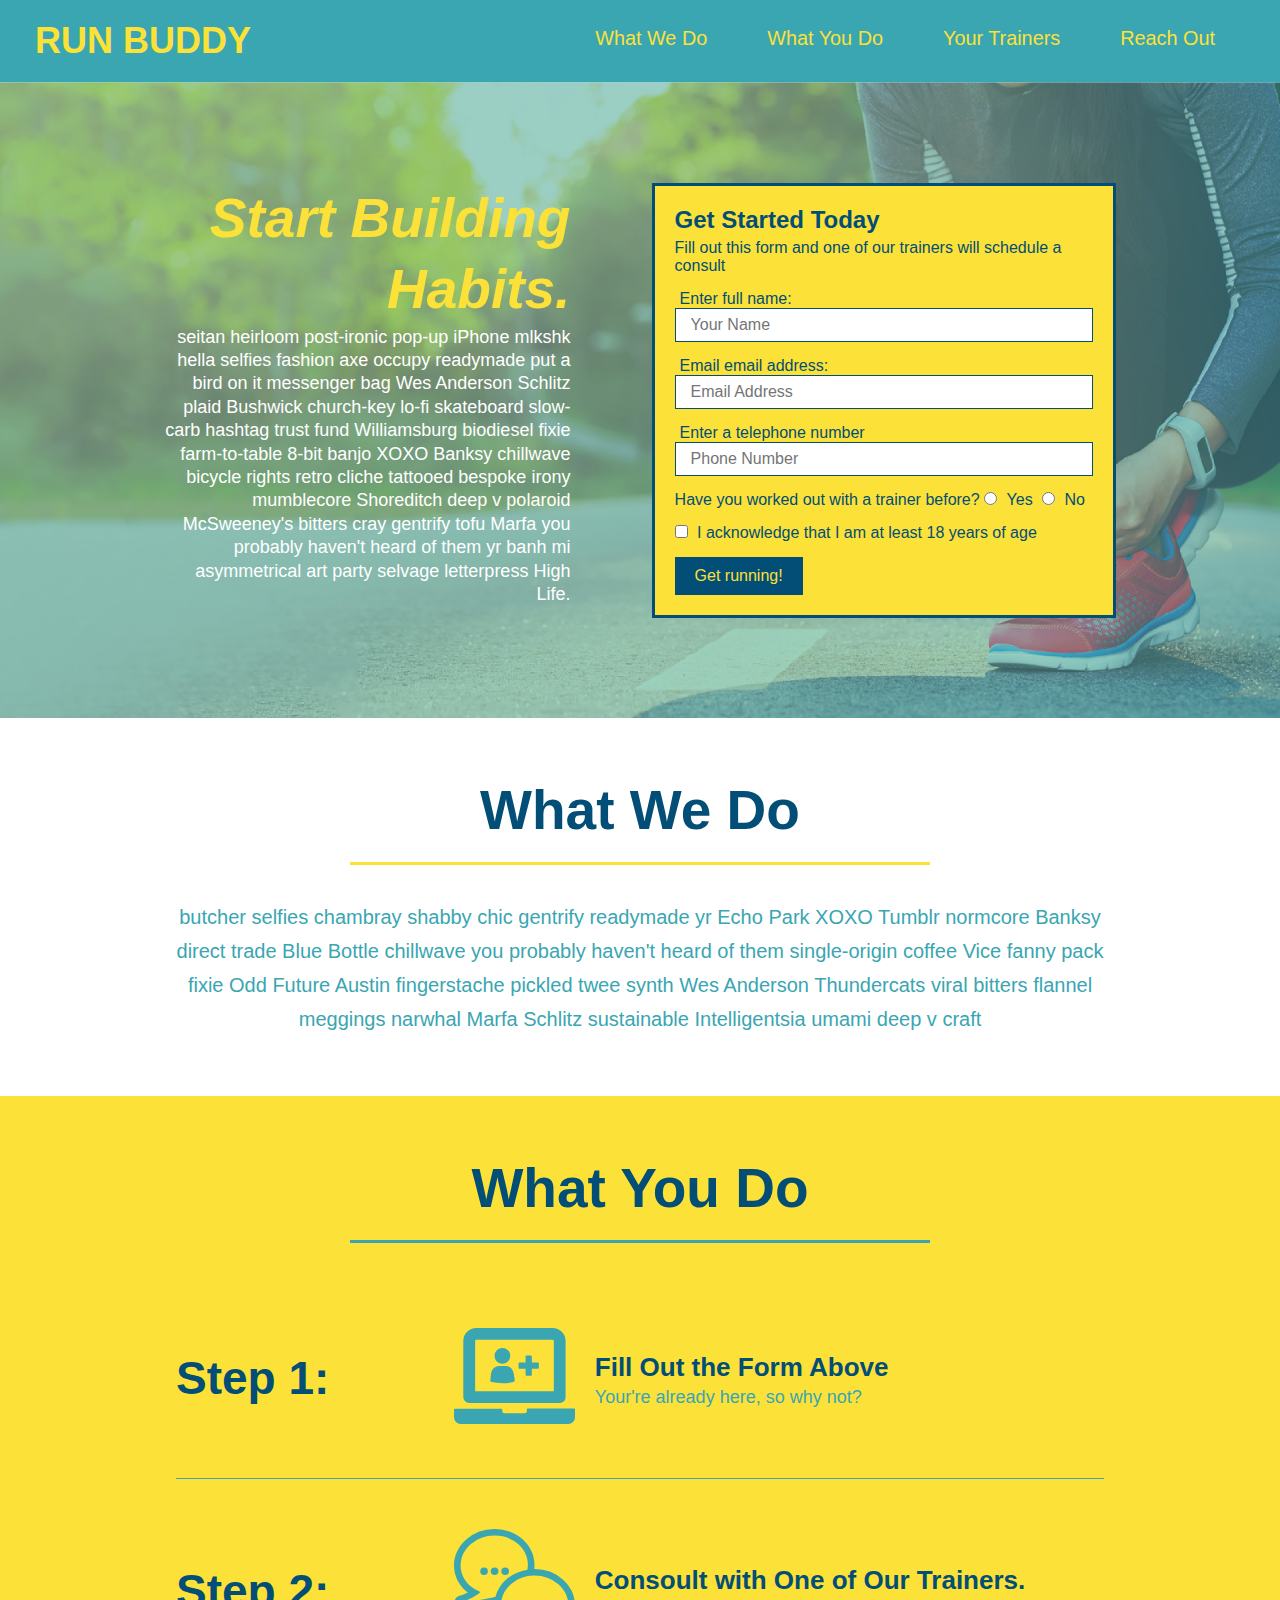
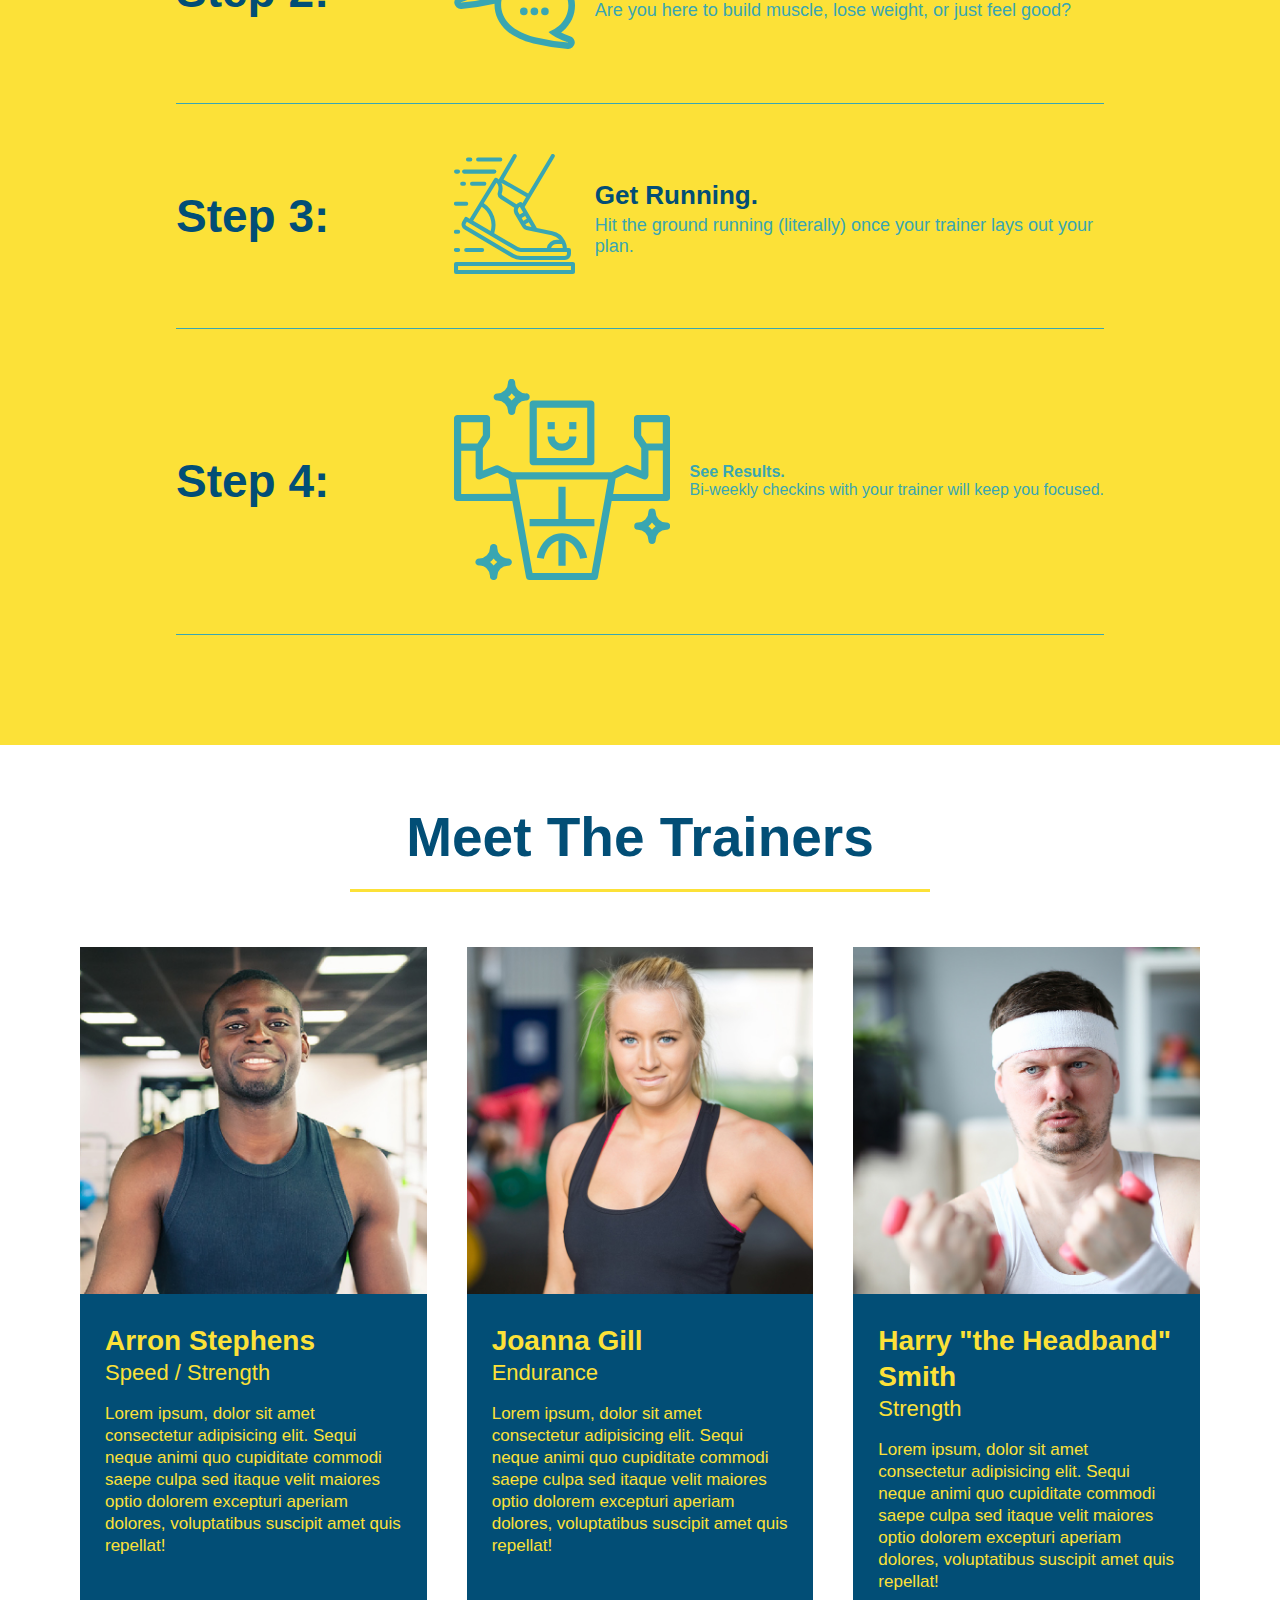
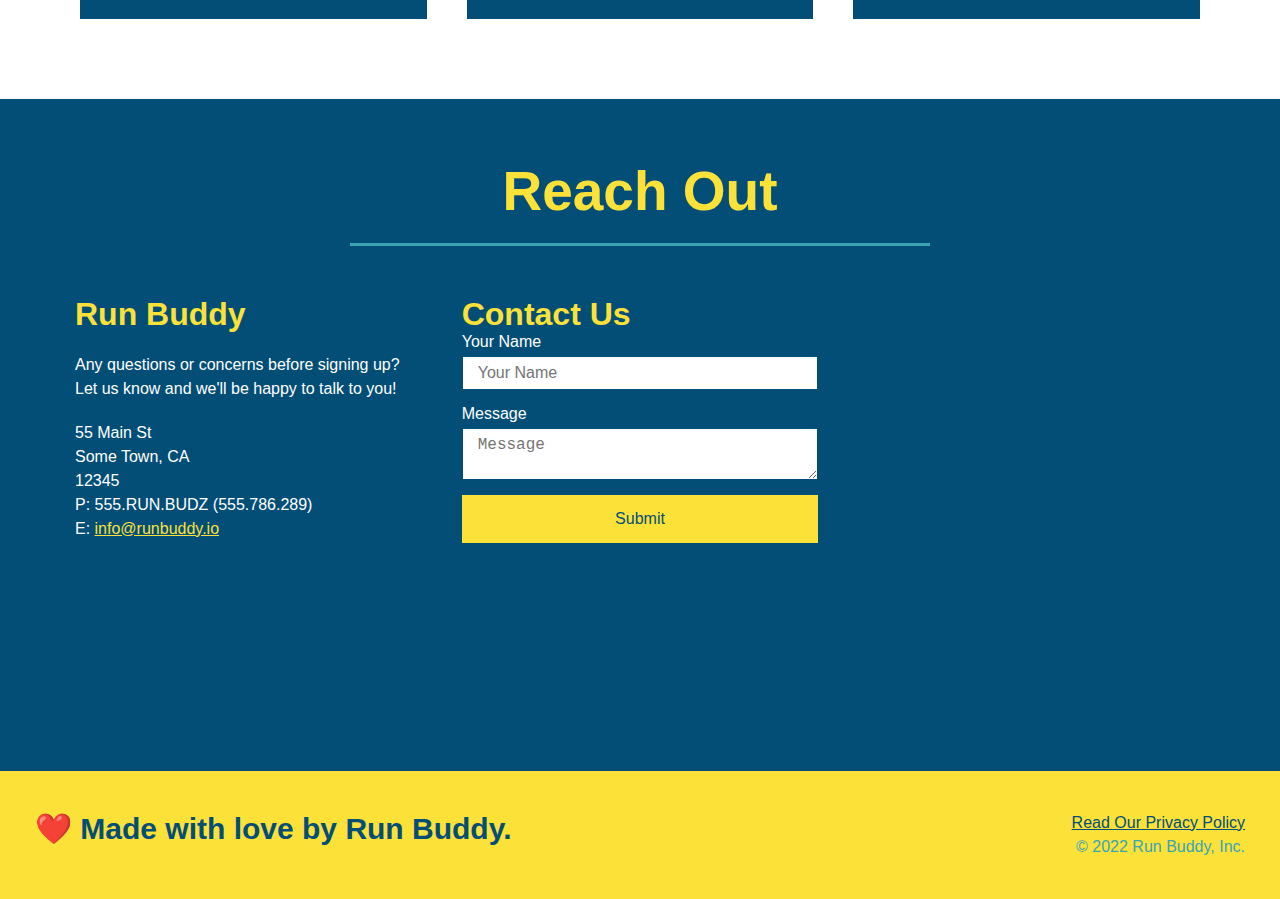
==== index.html @ 5ad6da45 "reach out flex" ====
<!DOCTYPE html>
<html lang="en">

    <head>
        <meta charset="UTF-8" />
        <link rel="stylesheet" href="./assets/css/style.css">
        <title>Run-Buddy</title>
    </head>
    
    <body>
        <!-- navigation -->
        <header>
            <h1>
                <a href="/">
                    RUN BUDDY
                </a>
            </h1>
            <nav>
                <!-- Unordered list element -->
                <ul>
                  <!-- List item element-->
                  <li>
                    <!-- Anchor element -->
                    <a href="#what-we-do">What We Do</a>
                  </li>
                  <li>
                    <a href="#what-you-do">What You Do</a>
                  </li>
                  <li>
                    <a href="#your-trainers">Your Trainers</a>
                  </li>
                  <li>
                    <a href="#reach-out">Reach Out</a>
                  </li>
                </ul>
            </nav>
        </header>

        <!-- hero/jumbotron -->
        <section class="hero">
            <div class="hero-cta">
                <h2>Start Building Habits.</h2>
                <p>
                  seitan heirloom post-ironic pop-up iPhone mlkshk hella selfies fashion axe occupy readymade put a bird on it messenger bag Wes Anderson Schlitz plaid Bushwick church-key lo-fi skateboard slow-carb hashtag trust fund Williamsburg biodiesel fixie farm-to-table 8-bit banjo XOXO Banksy chillwave bicycle rights retro cliche tattooed bespoke irony mumblecore Shoreditch deep v polaroid McSweeney's bitters cray gentrify tofu Marfa you probably haven't heard of them yr banh mi asymmetrical art party selvage letterpress High Life.
                </p>
              </div>
            <div class="hero-form">
                <h3>Get Started Today</h3>
                <p>Fill out this form and one of our trainers will schedule a consult</p>
                <form action="">
                    <label for="name">Enter full name:</label>
                    <input type="text" placeholder="Your Name" name="name" id="name" class="form-input">
                    <label for="email">Email email address:</label>
                    <input type="email" placeholder="Email Address" name="email" id="email"class="form-input">
                    <label for="phone">Enter a telephone number</label>
                    <input type="tel" placeholder="Phone Number" name="phone" id="phone"class="form-input">
                    <p>
                        Have you worked out with a trainer before?
                        <input type="radio" name="trainer-confirm" id="trainer-yes">
                        <label for="trainer-yes">Yes</label>
                        <input type="radio" name="trainer-confirm" id="trainer-no">
                        <label for="trainer-no">No</label>
                    </p>
                    <p>
                        <input type="checkbox" name="age-confirm" id="checkbox">
                        <label for="checkbox">
                            I acknowledge that I am at least 18 years of age
                        </label>
                    </p>
                    <button type="submit">
                        Get running!
                    </button>
                </form>
            </div>
        </section>

        <!-- "what we do" section -->
        <section id="what-we-do" class="intro">
            <div class="flex-row">
                <h2 class="section-title primary-border">
                    What We Do
                </h2>
            </div>
            <div class="flex-row">
                <p>
                    butcher selfies chambray shabby chic gentrify readymade yr Echo Park XOXO Tumblr normcore Banksy direct trade Blue
                    Bottle chillwave you probably haven't heard of them single-origin coffee Vice fanny pack fixie Odd Future Austin
                    fingerstache pickled twee synth Wes Anderson Thundercats viral
                    bitters flannel meggings narwhal Marfa Schlitz
                    sustainable Intelligentsia umami deep v craft
                </p>
            </div>
        </section>

        <!-- "what you do" section -->
        <section id="what-you-do" class="steps">
            <div class="flex-row">
                <h2 class="section-title secondary-border">
                    What You Do
                </h2>
            </div>
            
            <div class="step">
                <h3>Step 1:</h3>
                <div class="step-info">
                    <div class="step-img">
                        <img src="./assets/images/step-1.svg" alt="">
                    </div>
                    <div class="step-text">
                        <h4>Fill Out the Form Above</h4>
                        <p>Your're already here, so why not?</p>
                    </div>
                </div>
            </div>

            <div class="step">
                <h3>Step 2:</h3>
                <div class="step-info">
                    <div class="step-img">
                        <img src="./assets/images/step-2.svg" alt="">
                    </div>
                    <div class="step-text">
                        <h4>Consoult with One of Our Trainers.</h4>
                        <p>Are you here to build muscle, lose weight, or just feel good?</p>        
                    </div>
                </div>
            </div>

            <div class="step">
                <h3>Step 3:</h3>
                <div class="step-info">
                    <div class="step-img">
                        <img src="./assets/images/step-3.svg" alt="">
                    </div>
                    <div class="step-text">
                        <h4>Get Running.</h4>
                        <p>Hit the ground running (literally) once your trainer lays out your plan.</p>        
                    </div>
                </div>
            </div>

            <div class="step">
                <h3>Step 4:</h3>
                <div class="step-info">
                    <div class="step-img">
                        <img src="./assets/images/step-4.svg" alt="">
                    </div>
                    <div>
                        <h4>See Results.</h4>
                        <p>Bi-weekly checkins with your trainer will keep you focused.</p>        
                    </div>
                </div>
            </div>
        </section>

        <!-- "meet the trainers" section -->
        <section id="your-trainers">
            <div class="flex-row">
                <h2 class="section-title primary-border">
                    Meet The Trainers
                </h2>
            </div>
            <div class="trainers">
                <article class="trainer">
                    <img src="./assets/images/trainer-1.jpg" alt="Arron Stephens in his workout clothes, ready to pump iron">
                    <div class="trainer-bio">
                        <h3 class="trainer-name">Arron Stephens</h3>
                        <h4 class="trainer-role">Speed / Strength</h4>
                        <p>
                            Lorem ipsum, dolor sit amet consectetur adipisicing elit. Sequi neque animi quo cupiditate commodi saepe culpa sed itaque velit maiores optio dolorem excepturi aperiam dolores, voluptatibus suscipit amet quis repellat!
                        </p>
                    </div>
                </article>
                <article class="trainer">
                    <img src="./assets/images/trainer-2.jpg" alt="Joanna Gill cooling off after a workout"/>
                    <div class="trainer-bio">
                        <h3 class="trainer-name">Joanna Gill</h3>
                        <h4 class="trainer-role">Endurance</h4>
                        <p>
                            Lorem ipsum, dolor sit amet consectetur adipisicing elit. Sequi neque animi quo cupiditate commodi saepe culpa sed itaque velit maiores optio dolorem excepturi aperiam dolores, voluptatibus suscipit amet quis repellat!
                        </p>
                    </div>
                </article>
                <article class="trainer">
                    <img src="./assets/images/trainer-3.jpg" alt="Harry Smith wearing a headband and lifting comically small pink weights">
                    <div class="trainer-bio">
                        <h3 class="trainer-name">Harry "the Headband" Smith</h3>
                        <h4 class="trainer-role">Strength</h4>
                        <p>
                            Lorem ipsum, dolor sit amet consectetur adipisicing elit. Sequi neque animi quo cupiditate commodi saepe culpa sed itaque velit maiores optio dolorem excepturi aperiam dolores, voluptatibus suscipit amet quis repellat!
                        </p>
                    </div>
                </article>
            </div>
        </section>

        <!-- "reach out" section -->
        <section id="reach-out" class="contact">
            <div class="flex-row">
                <h2 class="section-title secondary-border">
                    Reach Out
                </h2>
            </div>

            <div class="contact-info">
                <div>
                    <h3>Run Buddy</h3>
                    <p>
                        Any questions or concerns before signing up?
                        <br>
                        Let us know and we'll be happy to talk to you!
                    </p>
                    <address>
                        55 Main St<br>
                        Some Town, CA<br>
                        12345<br>
                        P: 555.RUN.BUDZ (555.786.289)<br>
                        E: <a href="mailto:info@runbuddy.io">info@runbuddy.io</a>
                    </address>
                </div>

                <div class="contact-form">
                    <h3>Contact Us</h3>
                    <form>
                       <label for="contact-name">Your Name</label>
                       <input type="text" id="contact-name" placeholder="Your Name" />
                  
                       <label for="contact-message">Message</label>
                       <textarea id="contact-message" placeholder="Message"></textarea>
                  
                       <button type="submit">Submit</button>
                    </form>
                </div>
                
                <iframe src="https://www.google.com/maps/embed?pb=!1m18!1m12!1m3!1d224444.05442919192!2d-81.48274768647426!3d28.481403207675676!2m3!1f0!2f0!3f0!3m2!1i1024!2i768!4f13.1!3m3!1m2!1s0x88e773d8fecdbc77%3A0xac3b2063ca5bf9e!2sOrlando%2C%20FL!5e0!3m2!1sen!2sus!4v1645492610378!5m2!1sen!2sus" style="border:0;" allowfullscreen="" loading="lazy"></iframe>
            </div>
            
        </section>

        <!-- footer -->
        <footer>
            <h2>❤️ Made with love by Run Buddy.</h2>
            <div>
                <a href="./privacy-policy.html">Read Our Privacy Policy</a><br/>
                &copy; 2022 Run Buddy, Inc.
            </div>
        </footer>
    </body>

</html>
---- assets/css/style.css ----
* {
    margin: 0;
    padding: 0;
    box-sizing: border-box;
}

body {
    color: #39a6b2;
    font-family: Helvetica, Arial, sans-serif;
}

header {
    padding: 20px 35px;
    background-color: #39a6b2;
    display: flex;
    justify-content: space-between;
    flex-wrap: wrap;
}

header h1  {
    font-weight: bold;
    font-size: 36px;
    color: #fce138;
    margin: 0;
}

header a {
    text-decoration: none;
    color: #fce138;
}

header nav {
    margin: 7px 0;
}

header nav ul {
    display: flex;
    flex-wrap: wrap;
    justify-content: space-between;
    align-items: center;
    list-style: none;
}

header nav ul li a {
    margin: 0 30px;
    font-weight: lighter;
    font-size: 1.55vw;
}

footer {
    background: #fce138;
    width: 100%;
    padding: 40px 35px;
    display: flex;
    justify-content: space-between;
    flex-wrap: wrap;
}

footer h2 {
    color: #024e76;
    font-size: 30px;
    margin: 0;
}

footer div {
    line-height: 1.5;
    text-align: right;
}

footer a,
footer h2 {
    color: #024e76;
}

section {
    padding: 60px;
}

/* Hero Style Start */
.hero {
    background-image: url("../images/hero-bg.jpg");
    background-size: cover;
    background-position: center;
    display: flex;
    justify-content: center;
    flex-wrap: wrap;
}

.hero-cta {
    width: 35%;
    text-align: right;
    margin: 3.5%;
    color: #fff;
    font-size: 18px;
    line-height: 1.3;
}

.hero-cta h2 {
    font-style: italic;
    font-size: 55px;
    color: #fce138;
}

.hero-form {
    border: solid 3px #024e76;
    background-color: #fce138;
    padding: 20px;
    color: #024e76;
    width: 40%;
    margin: 3.5%;
}

.hero-form h3 {
    font-size: 24px;
    margin: 0;
}

.hero-form p {
    margin: 5px 0 15px 0;
}

.form-input {
    border: 1px solid #024e76;
    display: block;
    padding: 7px 15px;
    font-size: 16px;
    color: #024e76;
    width: 100%;
    margin-bottom: 15px;
}

.hero-form label {
    margin: 0 5px;
}

.hero-form button {
    color: #fce138;
    background-color: #024e76;
    border: none;
    padding: 10px 20px;
    font-size: 16px;
}

.intro p {
    line-height: 1.7;
    color: #39a6b2;
    width: 80%;
    font-size: 20px;
    margin: 0 auto;
    text-align: center;
}

.steps {
    background-color: #fce138;
}

.step {
    margin: 50px auto;
    padding-bottom: 50px;
    width: 80%;
    border-bottom: 1px solid #39a6b2;
    display: flex;
    flex-wrap: wrap;
    align-items: center;
    justify-content: space-between;
}

.step h3 {
    color: #024e76;
    font-size: 46px;
    flex: 1 30%;
}

.step-info {
    flex: 2 70%;
    display: flex;
    flex-wrap: wrap;
    align-items: center;
}

.step-img {
    flex: 1 12%;
    margin-right: 20px;
}

.step-img img {
    max-width: 100%;
}

.step-text {
    flex: 12;
}

.step-text p {
    color: #39a6b2;
    font-size: 18px;
}

.step-text h4 {
    font-size: 26px;
    line-height: 1.5;
    color: #024e76;
}

.section-title {
    font-size: 55px;
    color: #024e76;
    border-bottom: 3px solid;
    padding-bottom: 20px;
    text-align: center;
    margin: 0 auto 35px auto;
    width: 50%;
}
  
.primary-border {
    border-color: #fce138;
}
  
.secondary-border {
    border-color: #39a6b2;
}

.trainers {
    width: 100%;
    margin: 0 auto;
    display: flex;
    flex-wrap: wrap;
    justify-content: space-around;
}

.trainer {
    margin: 20px;
    background: #024e76;
    color: #fce138;
    flex: 1;
}

.trainer img {
    width: 100%;
}
  
.trainer-bio {
    padding: 25px;
    line-height: 1.3;
}

.trainer-bio h3 {
    font-size: 28px;
}

.trainer-bio h4 {
    font-weight: lighter;
    font-size: 22px;
    margin-bottom: 15px;
}

.trainer-bio p {
    font-size: 17px;
}

.text-left {
    text-align: left;
}
  
.text-right {
    text-align: right;
}

.flex-row {
    display: flex;
}

/* REACH OUT STYLES */
.contact {
    background-color: #024e76;
}
.contact h2 {
    color: #fce138;
}

.contact-info {
    display: flex;
    justify-content: space-between;
    flex-wrap: wrap;
}

.contact-info > * {
    flex: 1;
    margin: 15px;
}

.contact-info iframe {
    height: 400px;
}

.contact-info div {
    color: white;
}

.contact-info h3 {
    color: #fce138;
    font-size: 32px;
}

.contact-info p,
.contact-info address {
    margin: 20px 0;
    line-height: 1.5;
    font-size: 16px;
    font-style: normal;
}

.contact-info a {
    color: #fce138;
}

.contact-form input,
.contact-form textarea {
    border: 1px solid #024e76;
    display: block;
    padding: 7px 15px;
    font-size: 16px;
    color: #024e76;
    width: 100%;
    margin-bottom: 15px;
    margin-top: 5px;
}

.contact-form button {
    width: 100%;
    border: none;
    background: #fce138;
    color: #024e76;
    text-align: center;
    padding: 15px 0;
    font-size: 16px;
}
/* REACH OUT STYLES END */
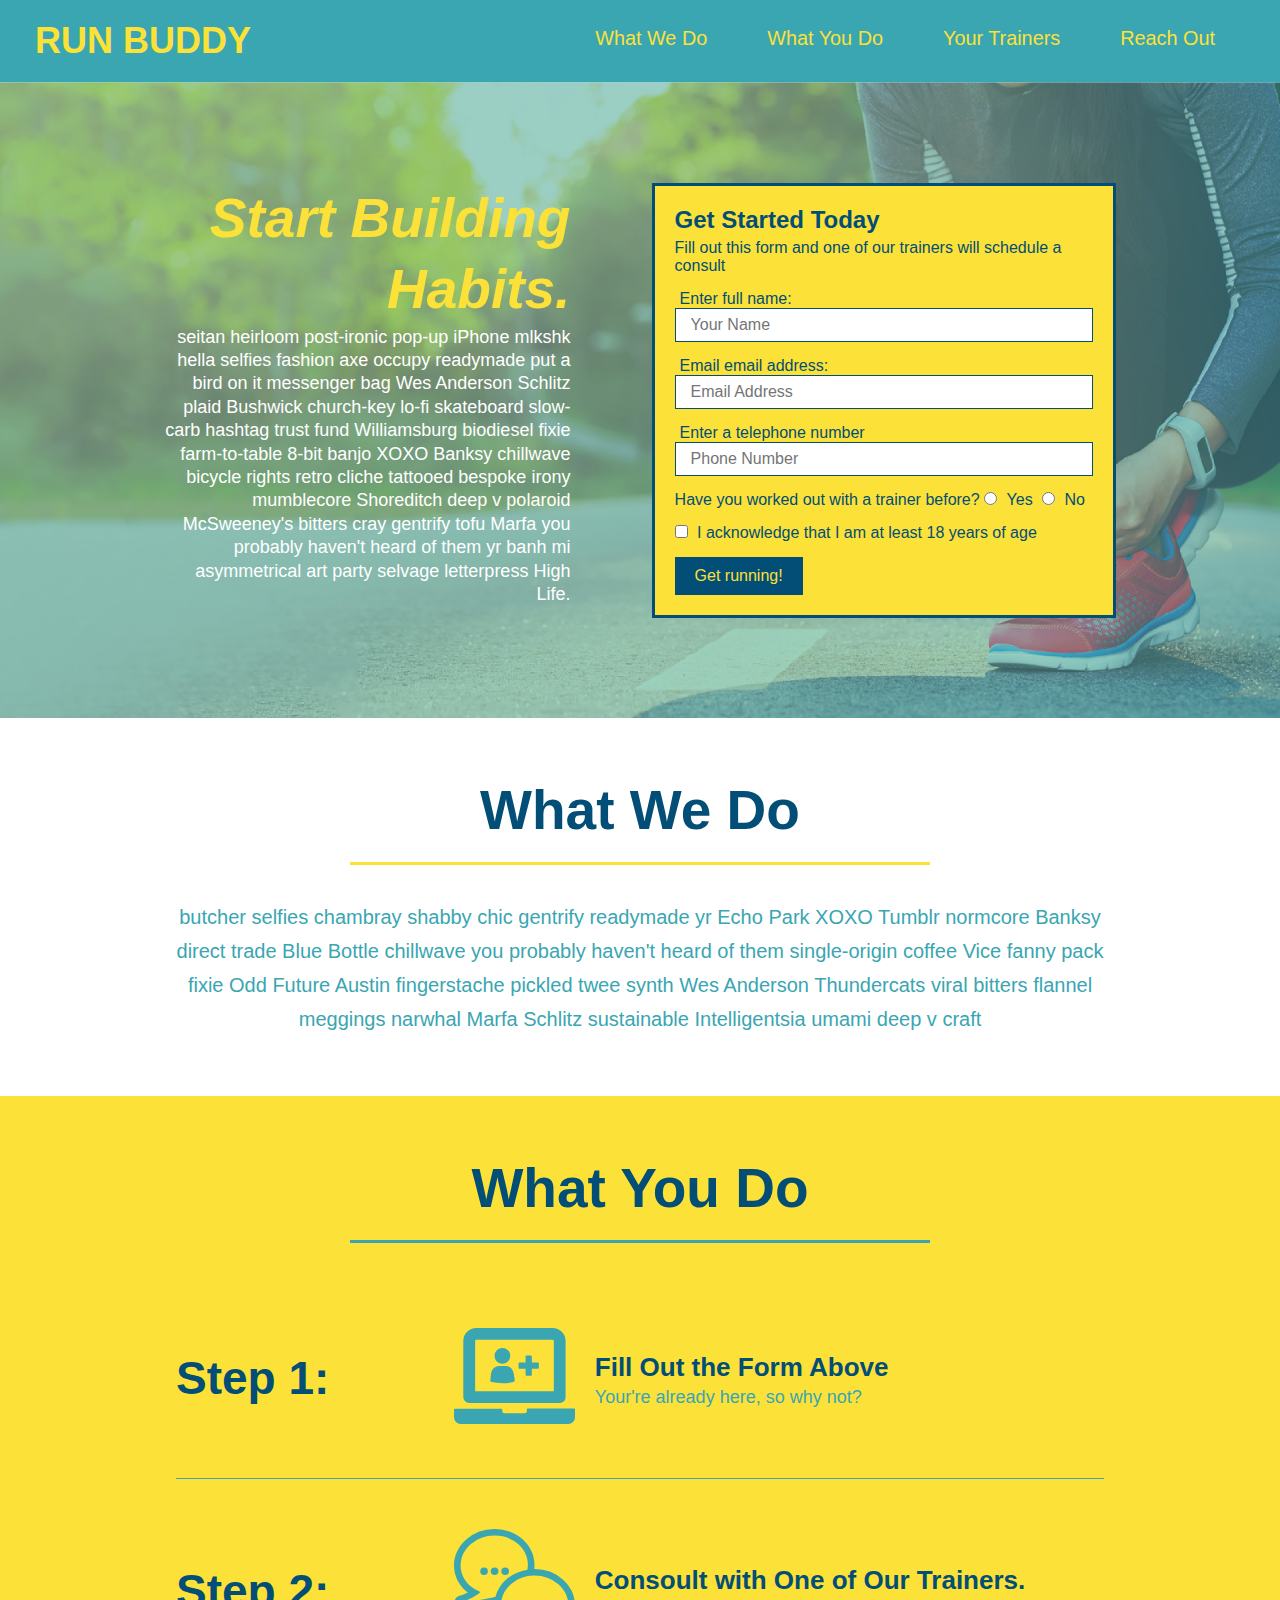
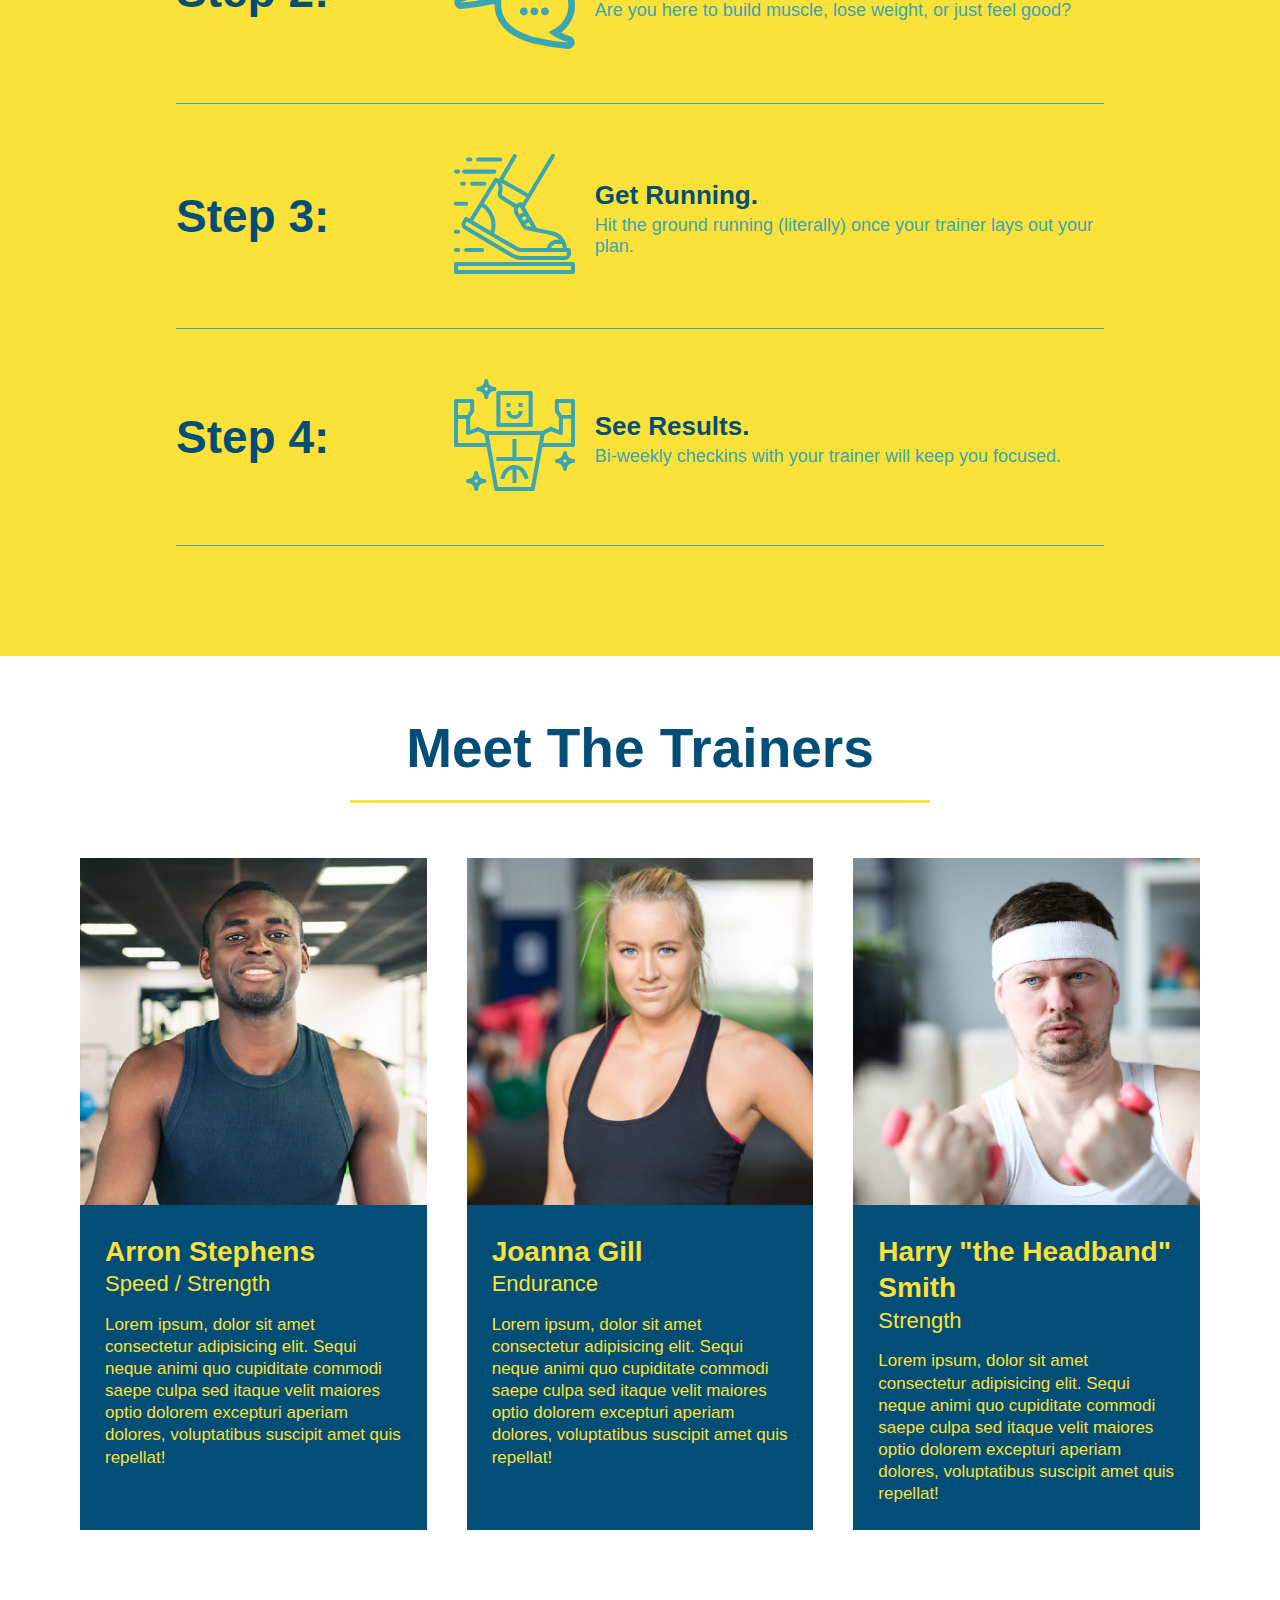
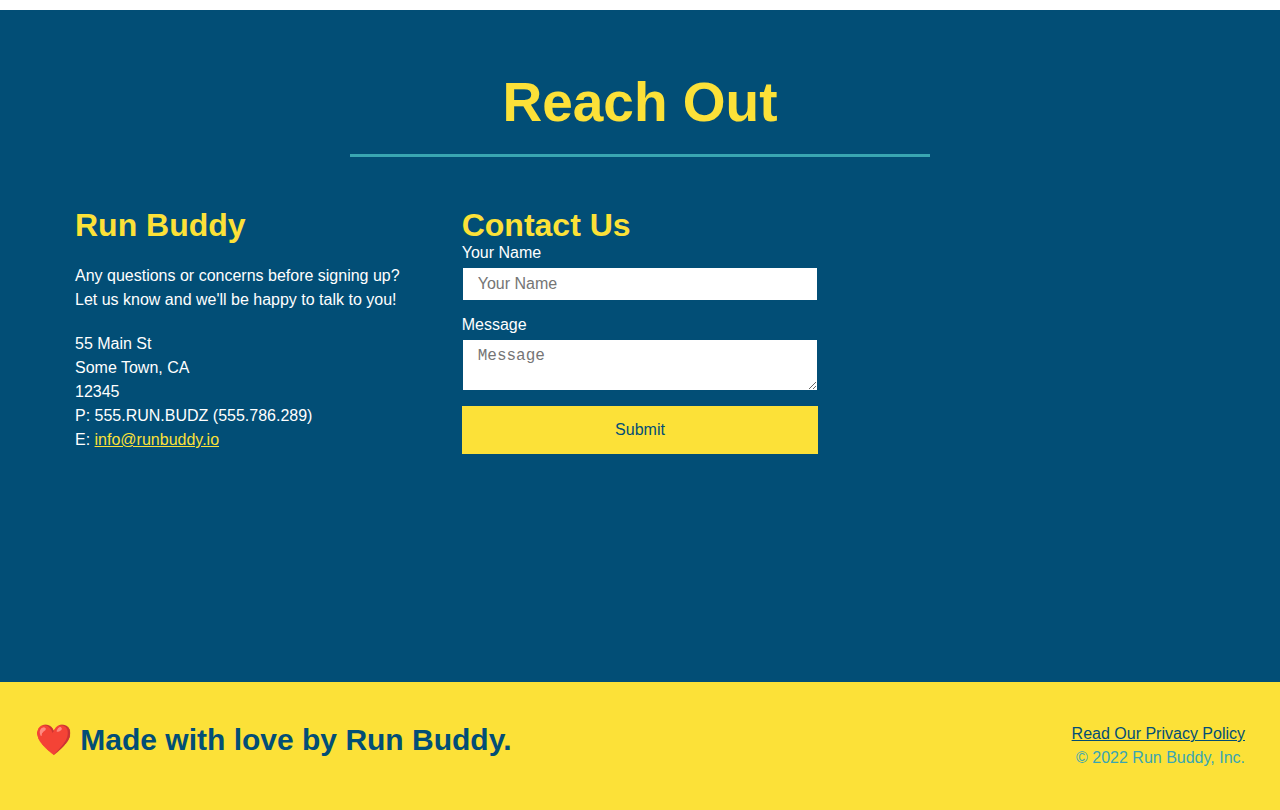
==== commit 6ecbe3d7: "fixed step 4 class" ====
--- a/index.html
+++ b/index.html
@@ -11,16 +11,11 @@
         <!-- navigation -->
         <header>
             <h1>
-                <a href="/">
-                    RUN BUDDY
-                </a>
+                <a href="/">RUN BUDDY</a>
             </h1>
             <nav>
-                <!-- Unordered list element -->
                 <ul>
-                  <!-- List item element-->
-                  <li>
-                    <!-- Anchor element -->
+                  <li>
                     <a href="#what-we-do">What We Do</a>
                   </li>
                   <li>
@@ -145,7 +140,7 @@
                     <div class="step-img">
                         <img src="./assets/images/step-4.svg" alt="">
                     </div>
-                    <div>
+                    <div class="step-text">
                         <h4>See Results.</h4>
                         <p>Bi-weekly checkins with your trainer will keep you focused.</p>        
                     </div>
--- a/assets/css/style.css
+++ b/assets/css/style.css
@@ -141,6 +141,26 @@
     font-size: 16px;
 }
 
+/* SECTION TITLE STYLES START */
+.section-title {
+    font-size: 55px;
+    color: #024e76;
+    border-bottom: 3px solid;
+    padding-bottom: 20px;
+    text-align: center;
+    margin: 0 auto 35px auto;
+    width: 50%;
+}
+
+.primary-border {
+    border-color: #fce138;
+}
+  
+.secondary-border {
+    border-color: #39a6b2;
+}
+/* SECTION TITLE STYLES END */
+
 .intro p {
     line-height: 1.7;
     color: #39a6b2;
@@ -202,24 +222,6 @@
     color: #024e76;
 }
 
-.section-title {
-    font-size: 55px;
-    color: #024e76;
-    border-bottom: 3px solid;
-    padding-bottom: 20px;
-    text-align: center;
-    margin: 0 auto 35px auto;
-    width: 50%;
-}
-  
-.primary-border {
-    border-color: #fce138;
-}
-  
-.secondary-border {
-    border-color: #39a6b2;
-}
-
 .trainers {
     width: 100%;
     margin: 0 auto;
@@ -258,18 +260,6 @@
     font-size: 17px;
 }
 
-.text-left {
-    text-align: left;
-}
-  
-.text-right {
-    text-align: right;
-}
-
-.flex-row {
-    display: flex;
-}
-
 /* REACH OUT STYLES */
 .contact {
     background-color: #024e76;
@@ -308,10 +298,6 @@
     line-height: 1.5;
     font-size: 16px;
     font-style: normal;
-}
-
-.contact-info a {
-    color: #fce138;
 }
 
 .contact-form input,
@@ -335,5 +321,21 @@
     padding: 15px 0;
     font-size: 16px;
 }
+
+.contact-info a {
+    color: #fce138;
+}
 /* REACH OUT STYLES END */
 
+/* UTILITIES */
+.text-left {
+    text-align: left;
+}
+  
+.text-right {
+    text-align: right;
+}
+
+.flex-row {
+    display: flex;
+}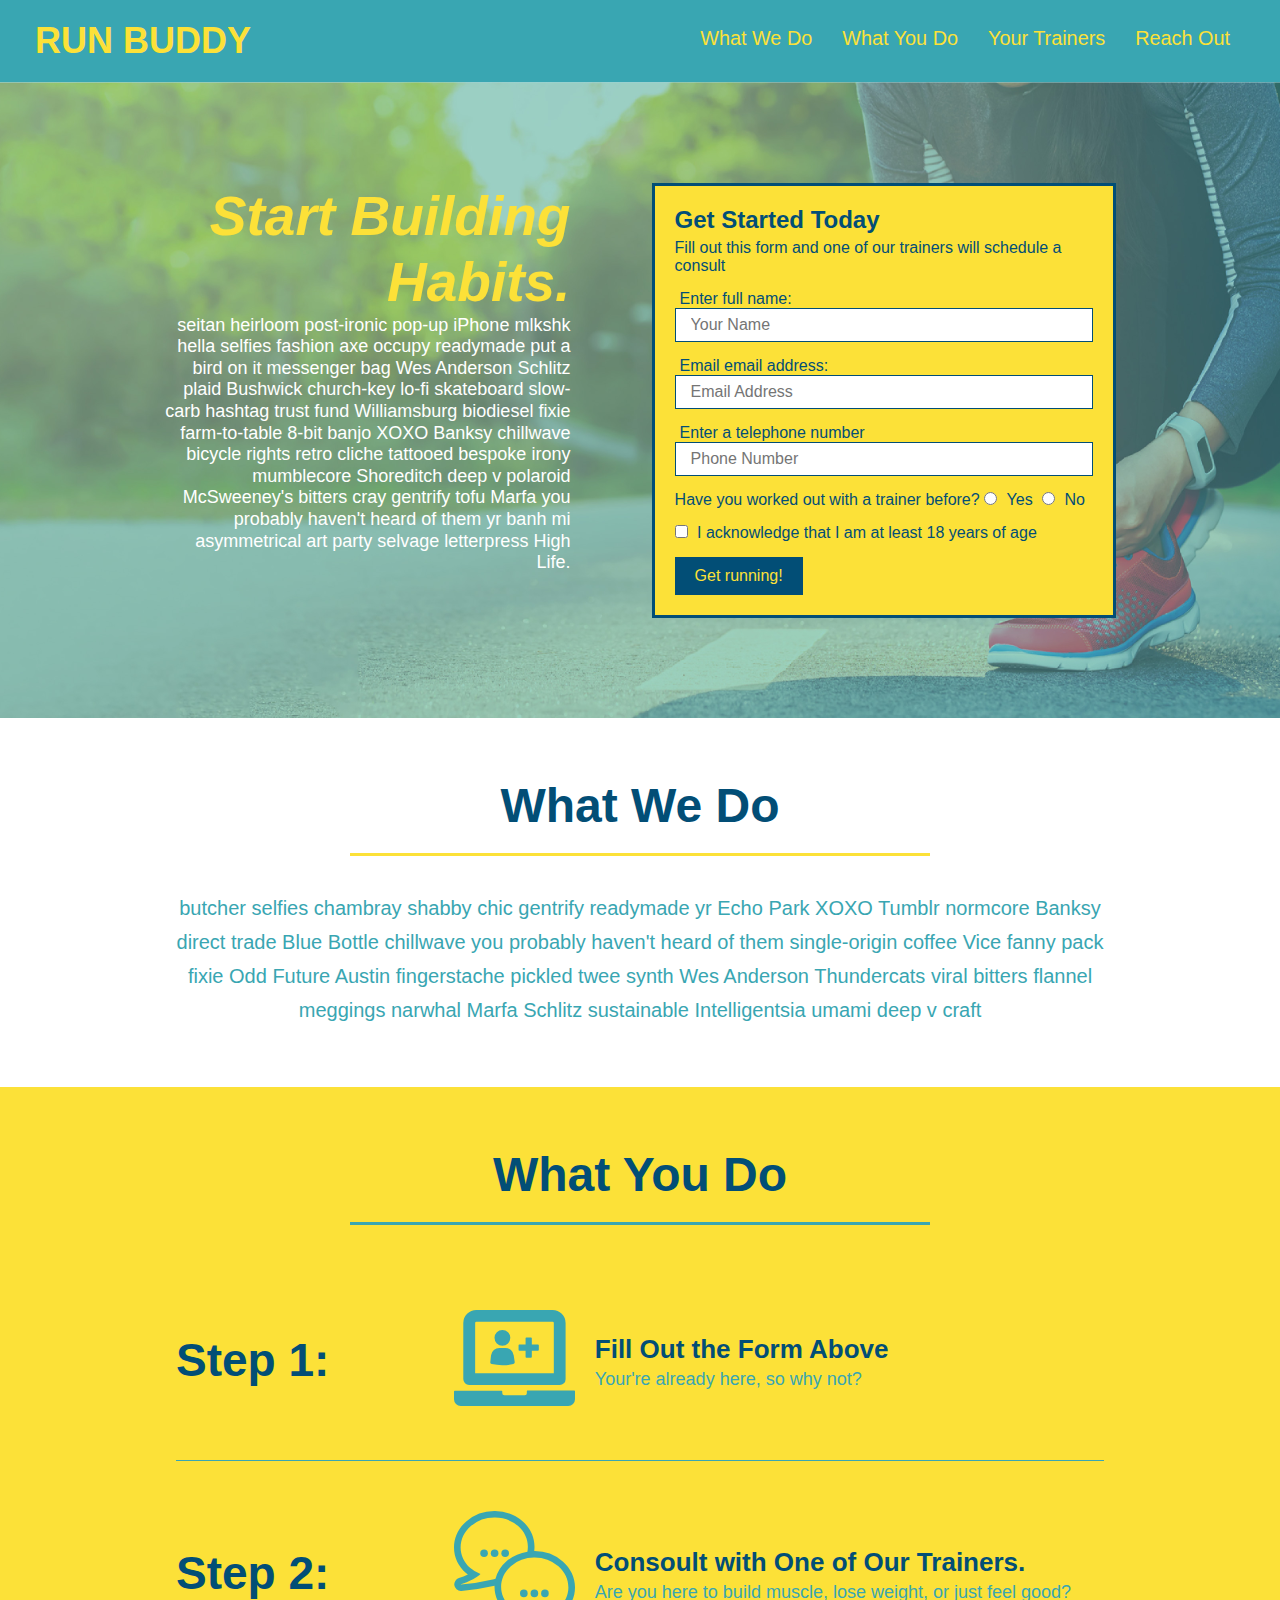
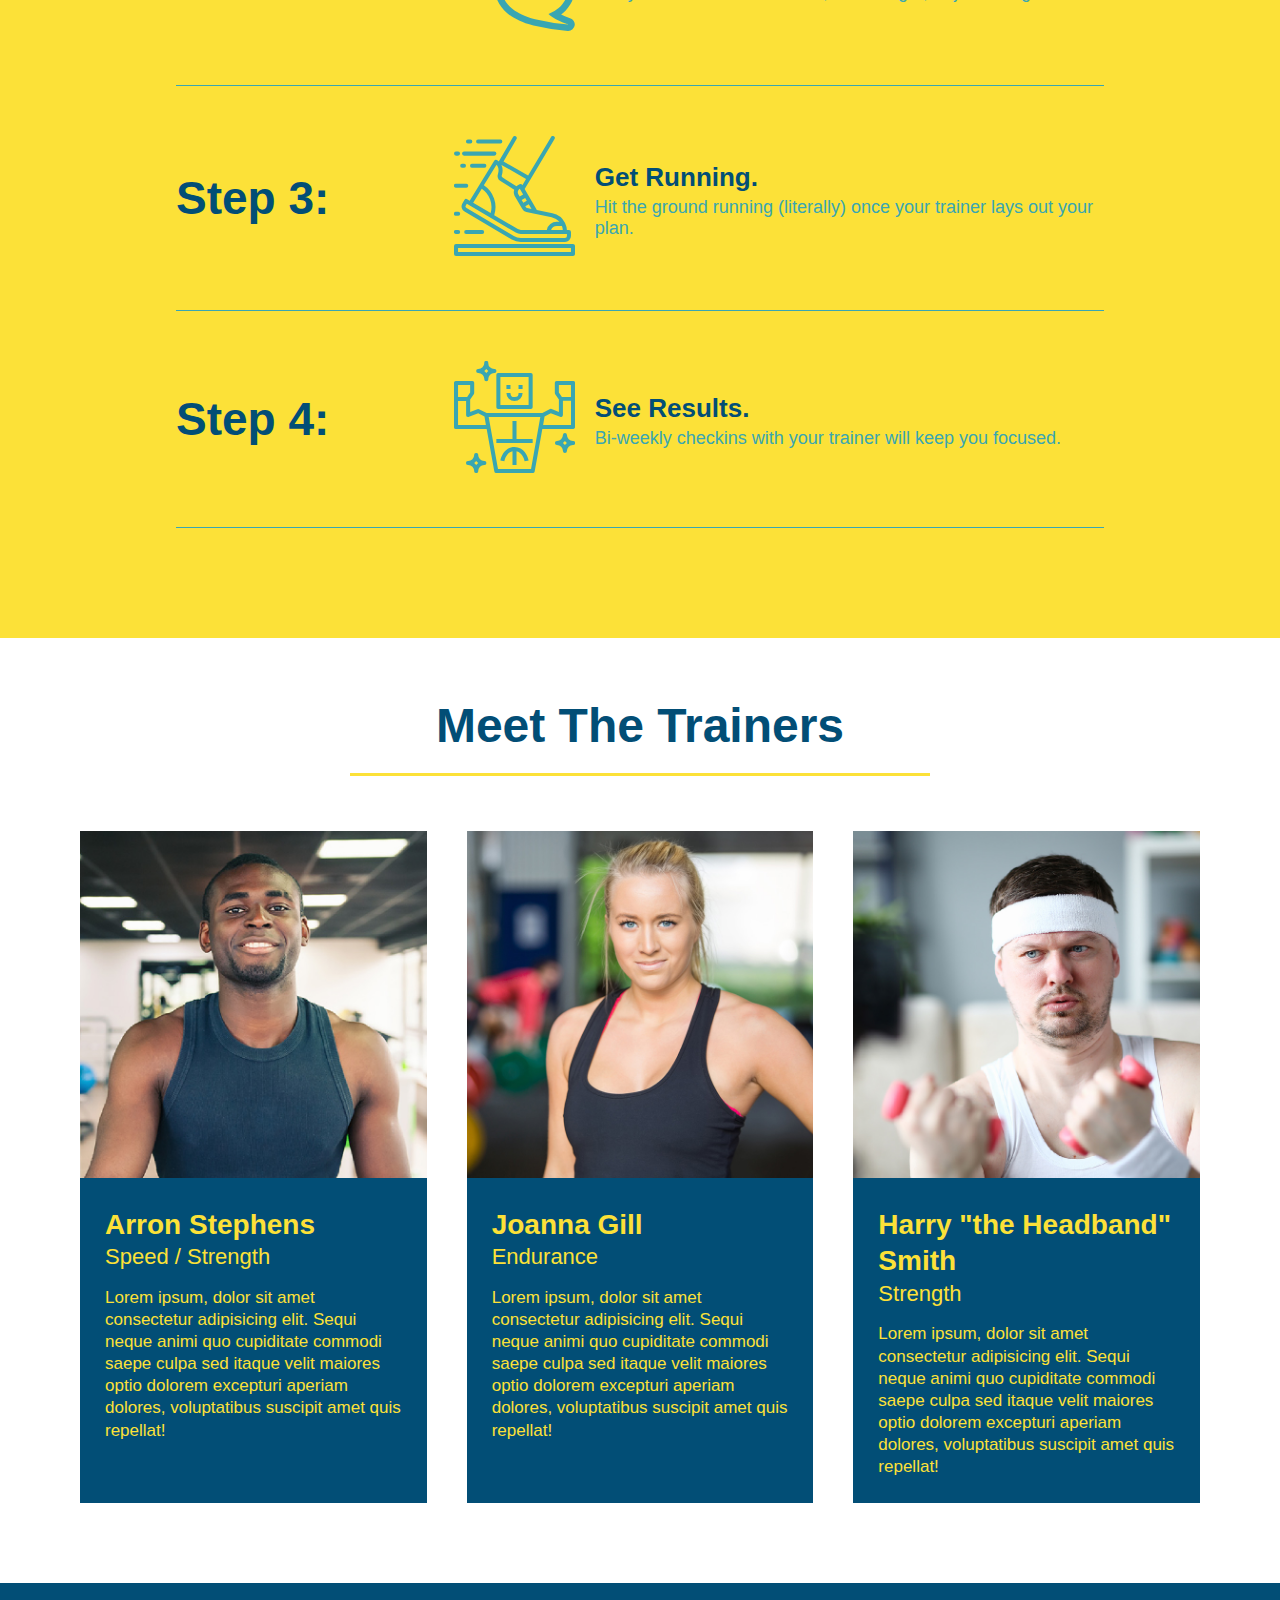
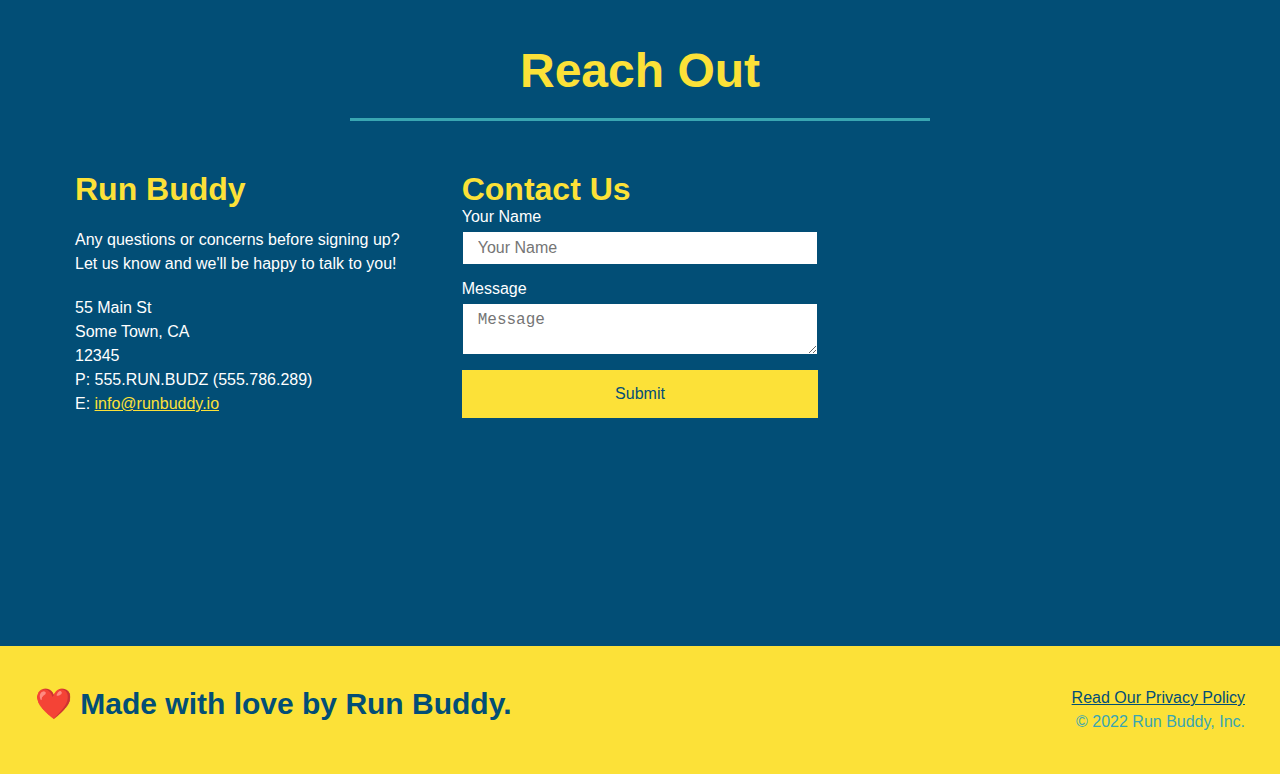
==== commit 60a6adda: "started mediaqueries" ====
--- a/index.html
+++ b/index.html
@@ -3,6 +3,7 @@
 
     <head>
         <meta charset="UTF-8" />
+        <meta name="viewport" content="width=device-width, initial-scale=1.0">
         <link rel="stylesheet" href="./assets/css/style.css">
         <title>Run-Buddy</title>
     </head>
--- a/assets/css/style.css
+++ b/assets/css/style.css
@@ -42,7 +42,7 @@
 }
 
 header nav ul li a {
-    margin: 0 30px;
+    padding: 10px 15px;
     font-weight: lighter;
     font-size: 1.55vw;
 }
@@ -84,6 +84,7 @@
     display: flex;
     justify-content: center;
     flex-wrap: wrap;
+    align-items: flex-start;
 }
 
 .hero-cta {
@@ -92,7 +93,7 @@
     margin: 3.5%;
     color: #fff;
     font-size: 18px;
-    line-height: 1.3;
+    line-height: 1.2;
 }
 
 .hero-cta h2 {
@@ -143,7 +144,7 @@
 
 /* SECTION TITLE STYLES START */
 .section-title {
-    font-size: 55px;
+    font-size: 48px;
     color: #024e76;
     border-bottom: 3px solid;
     padding-bottom: 20px;
@@ -338,4 +339,29 @@
 
 .flex-row {
     display: flex;
-}+}
+
+
+/* MEDIA QUERY FOR SMALLER DESKTOP SCREENS AND SMALLER */
+@media screen and (max-width: 980px) {
+    header h1 a {
+      /* this will be applied on any screen smaller than 980px */
+
+    }
+  }
+  
+  /* MEDIA QUERY FOR TABLETS AND SMALLER */
+  @media screen and (max-width: 768px) {
+    header h1 {
+      /* this will be applied on any screen between 768px and 575px */
+
+    }
+  }
+  
+  /* MEDIA QUERY FOR MOBILE PHONES AND SMALLER */
+  @media screen and (max-width: 575px) {
+    header h1 {
+      /* this will be applied on any screen smaller than 575px */
+
+    }
+  }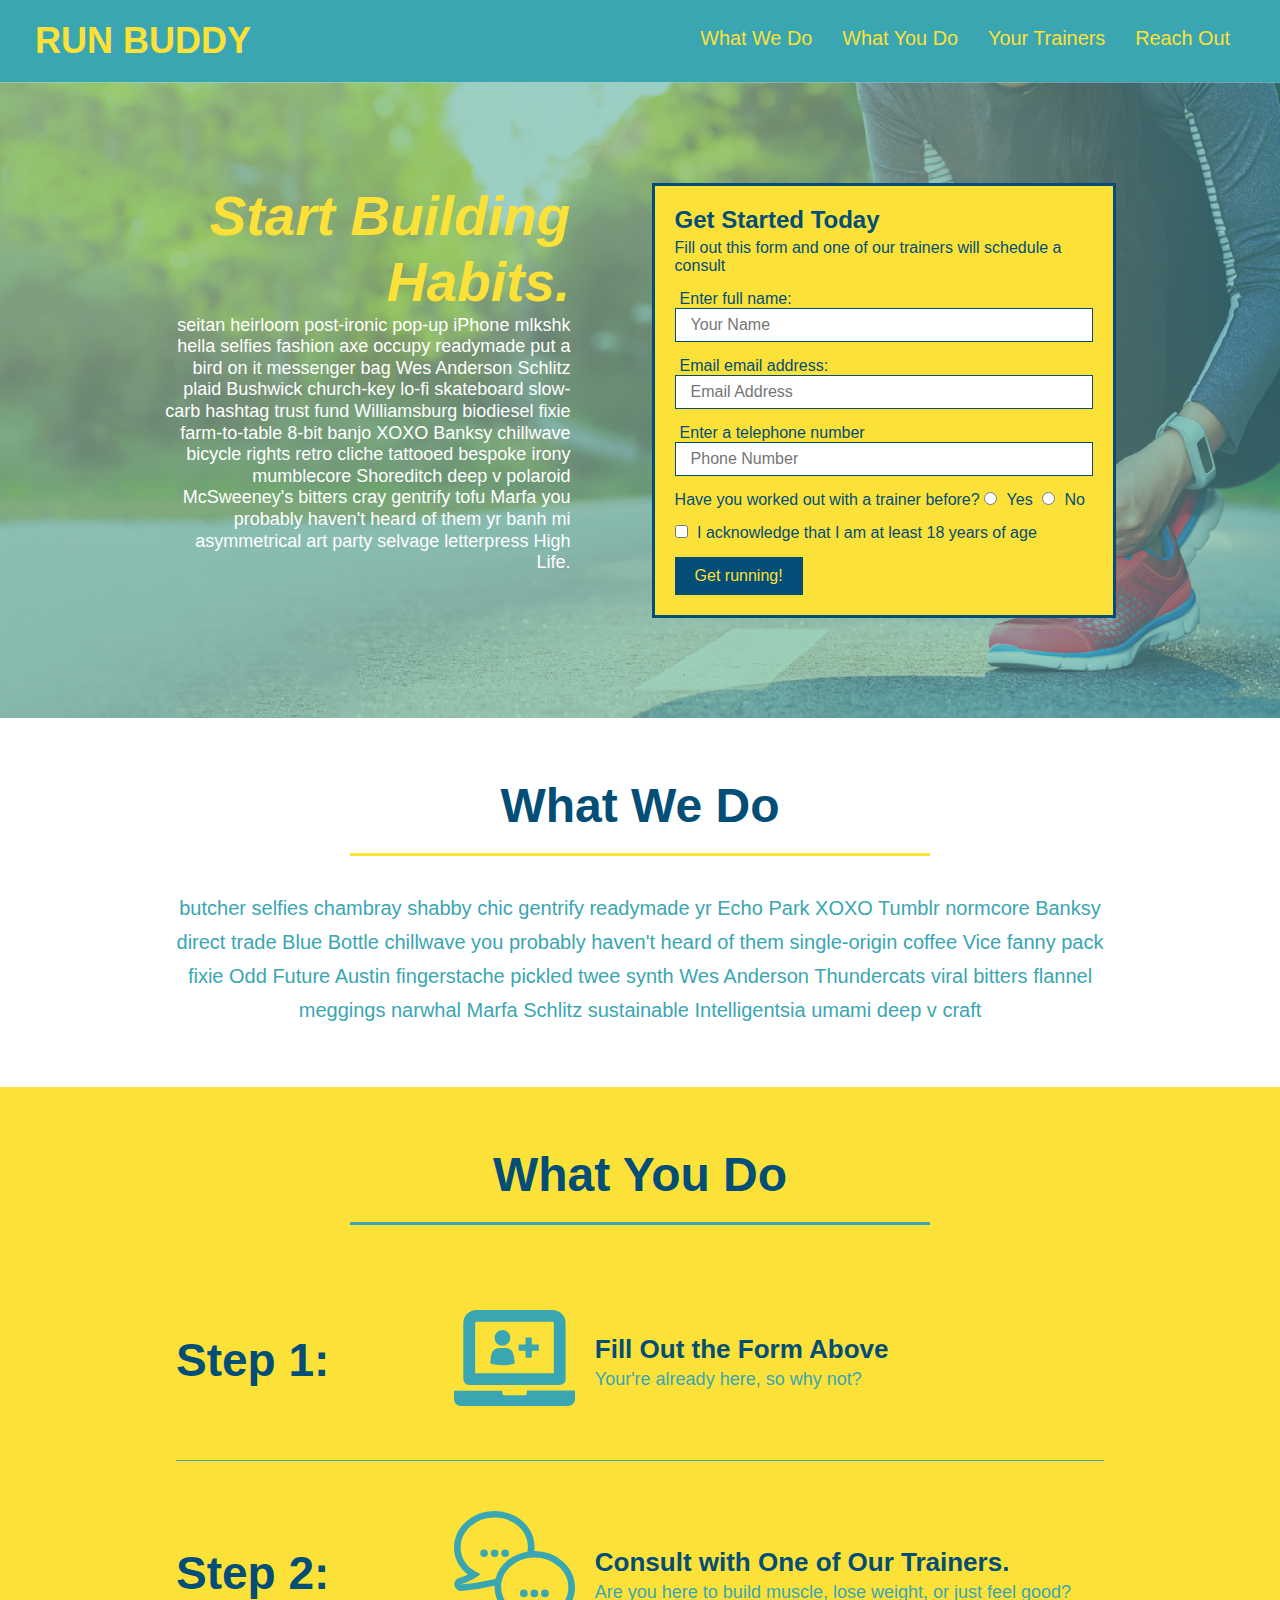
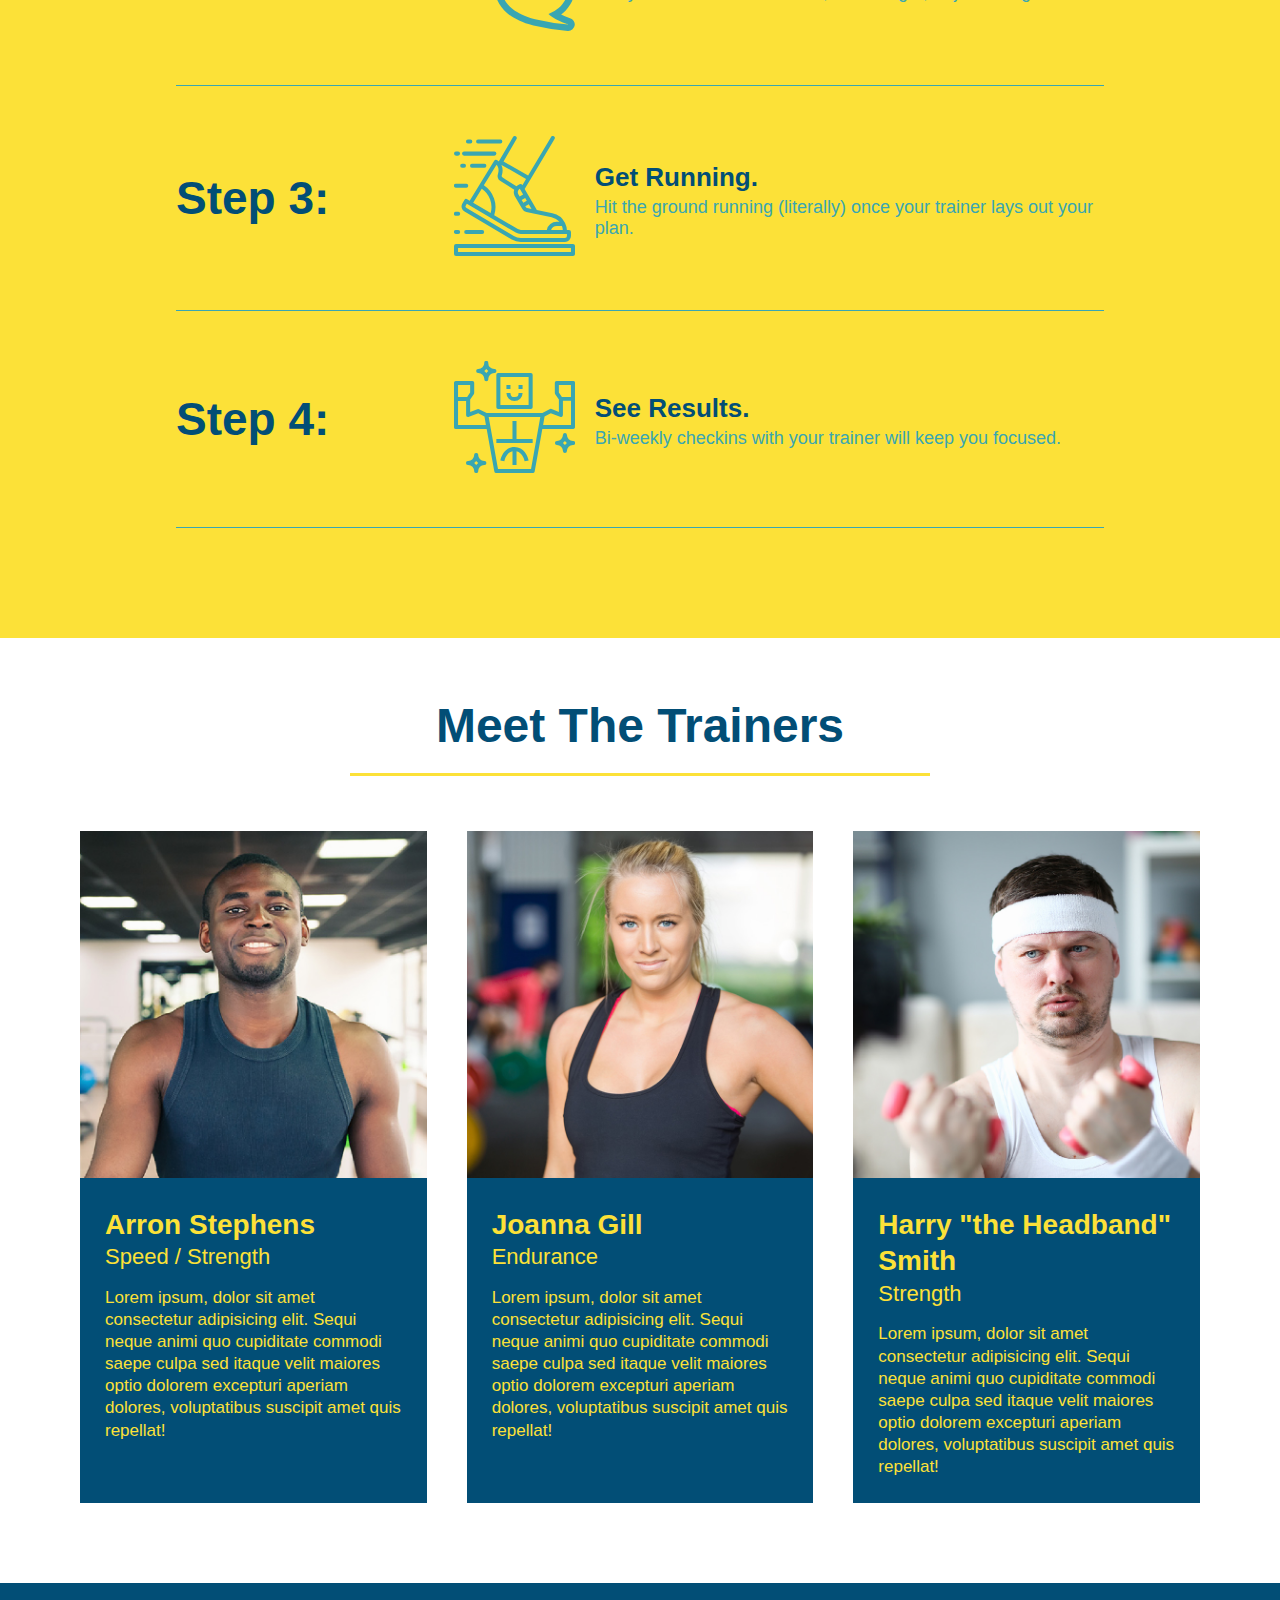
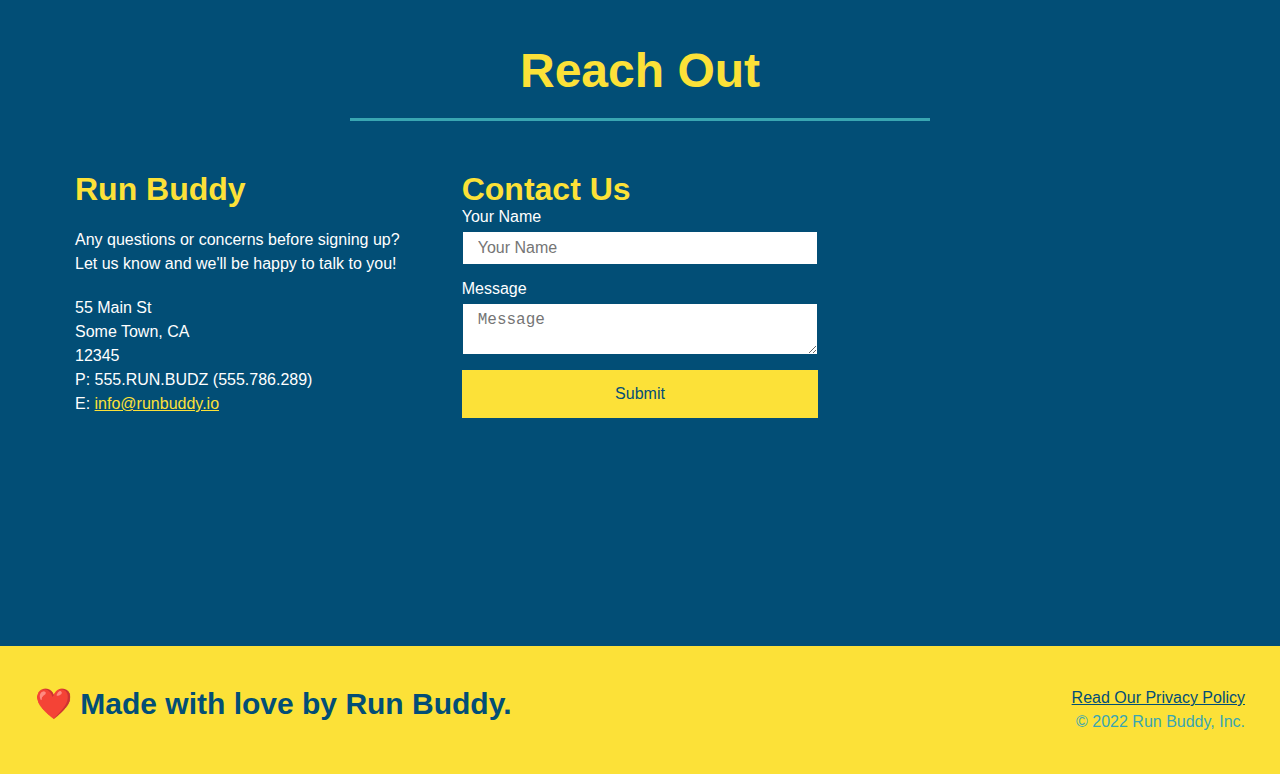
==== commit 3837797c: "added media queries" ====
--- a/index.html
+++ b/index.html
@@ -116,7 +116,7 @@
                         <img src="./assets/images/step-2.svg" alt="">
                     </div>
                     <div class="step-text">
-                        <h4>Consoult with One of Our Trainers.</h4>
+                        <h4>Consult with One of Our Trainers.</h4>
                         <p>Are you here to build muscle, lose weight, or just feel good?</p>        
                     </div>
                 </div>
--- a/assets/css/style.css
+++ b/assets/css/style.css
@@ -341,27 +341,116 @@
     display: flex;
 }
 
-
 /* MEDIA QUERY FOR SMALLER DESKTOP SCREENS AND SMALLER */
 @media screen and (max-width: 980px) {
-    header h1 a {
-      /* this will be applied on any screen smaller than 980px */
-
-    }
-  }
+    /* this will be applied on any screen smaller than 980px */
+    header {
+        padding-bottom: 0;
+        justify-content: center;
+    }
+
+    header h1 {
+        width: 100%;
+        text-align: center;
+    }
+
+    header nav ul {
+        margin-top: 20px;
+        width: 100px;
+        justify-content: center;
+    }
+
+    header nav ul li a {
+        font-size: 20px;
+    }
+
+    footer h2,
+    footer div {
+        text-align: center;
+        width: 100%;
+    }
+
+    .hero-cta,
+    .hero-form {
+        width: 100%;
+    }
+
+    .hero-cta {
+        text-align: center;
+    }
+
+    .section-title {
+        width: 80%;
+    }
+
+    .trainer {
+        flex: 0 70%;
+    }
+
+    .contact-info iframe {
+        flex: 1 100%;
+    }
+}
   
-  /* MEDIA QUERY FOR TABLETS AND SMALLER */
-  @media screen and (max-width: 768px) {
-    header h1 {
-      /* this will be applied on any screen between 768px and 575px */
-
-    }
-  }
+/* MEDIA QUERY FOR TABLETS AND SMALLER */
+@media screen and (max-width: 768px) {
+    /* this will be applied on any screen between 768px and 575px */
+    section {
+        padding: 30px 15px;
+    }
+
+    .step h3 {
+        flex: 1 100%;
+        text-align: center;
+    }
+
+    .step-info {
+        flex: 2 100%;
+        text-align: center;
+        justify-content: center;
+    }
+
+    .step-img {
+        flex: 0 32%;
+        margin-right: 0;
+        margin-top: 15px;
+        margin-bottom: 15px;
+    }
+
+    .step-text {
+        flex: 100%;
+    }
+}
   
-  /* MEDIA QUERY FOR MOBILE PHONES AND SMALLER */
-  @media screen and (max-width: 575px) {
-    header h1 {
-      /* this will be applied on any screen smaller than 575px */
-
-    }
-  }+/* MEDIA QUERY FOR MOBILE PHONES AND SMALLER */
+@media screen and (max-width: 575px) {
+    /* this will be applied on any screen smaller than 575px */
+    .hero-form button {
+        width: 100%;
+    }
+
+    .section-title {
+        width: 95%;
+    }
+
+    .intro p {
+        width: 100%;
+    }
+
+    .trainer {
+        flex: 0 100%;
+    }
+
+    .contact-info {
+        text-align: left;
+        /* Mockup shows left-aligned. Instructions show center-aligned */
+    }
+
+    .contact-info > * {
+        flex: 0 100%;
+    }
+
+    .contact-form {
+        order: 3;
+    }
+}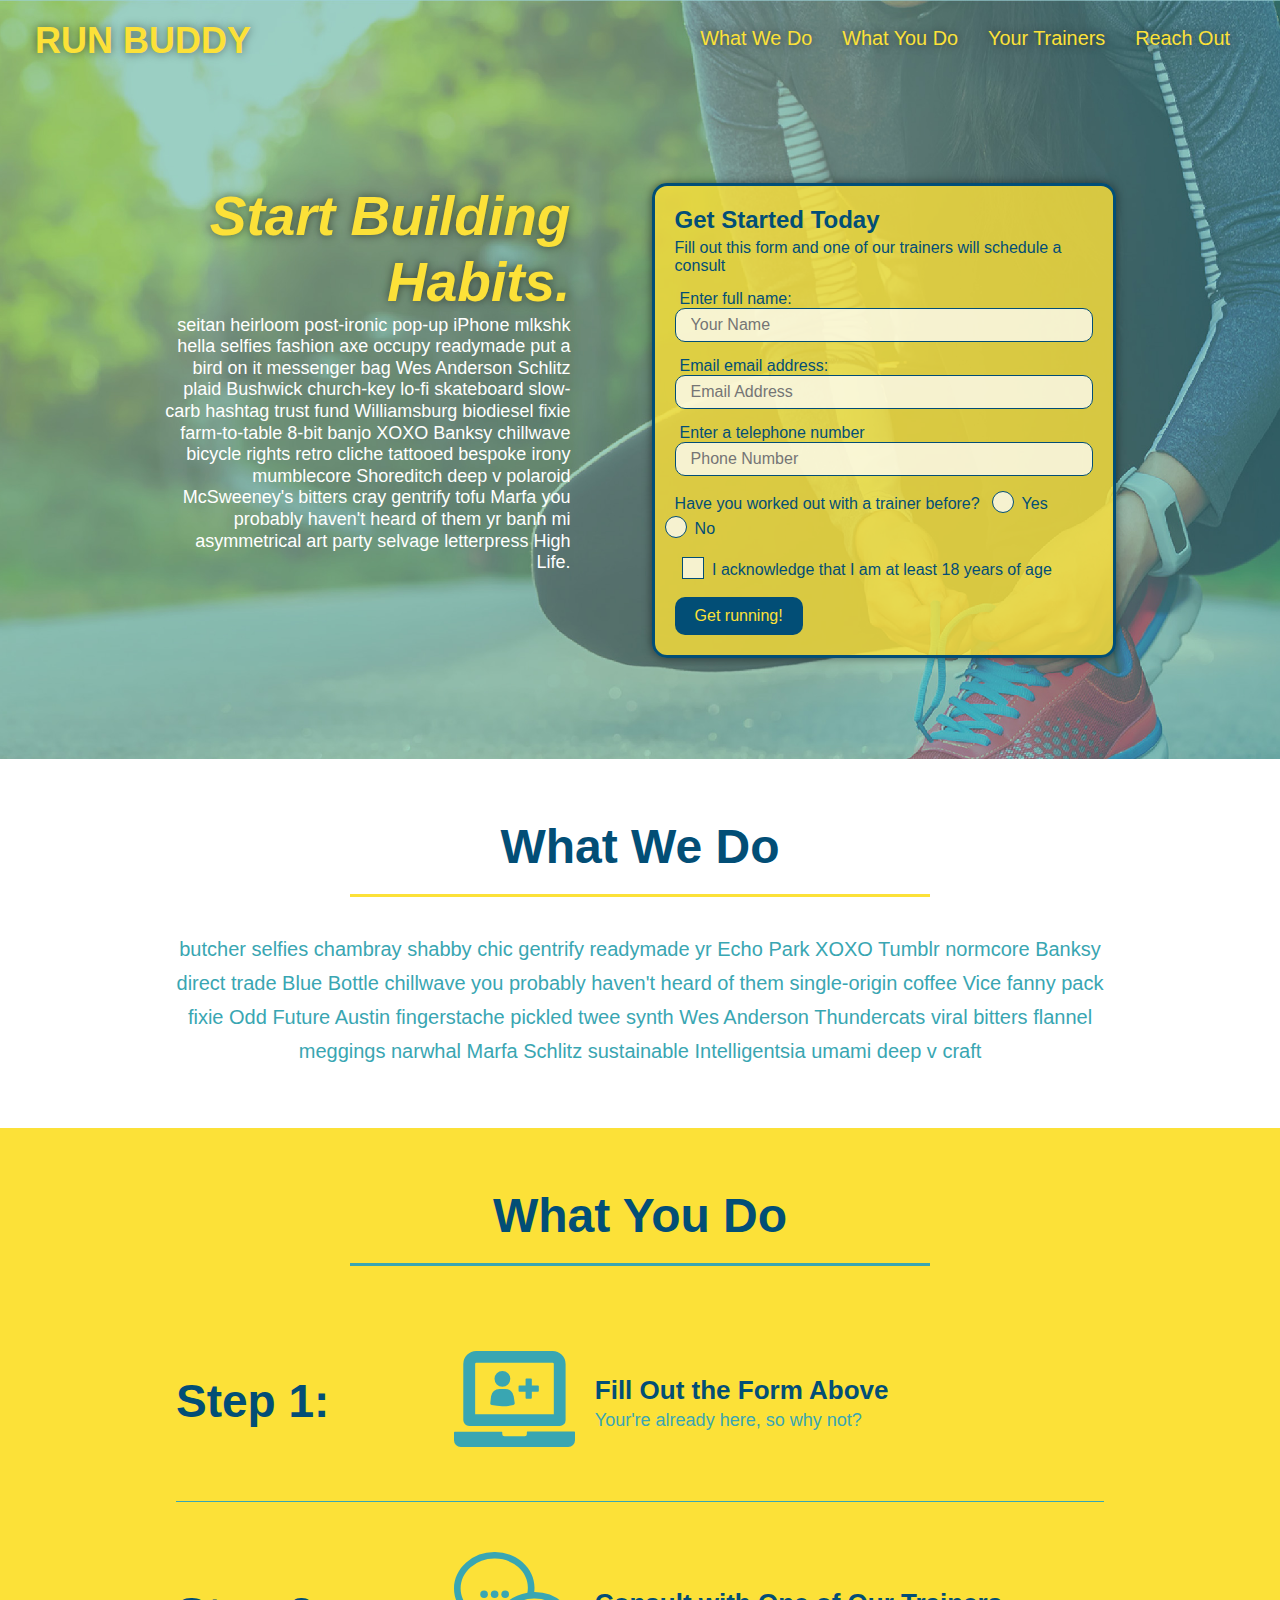
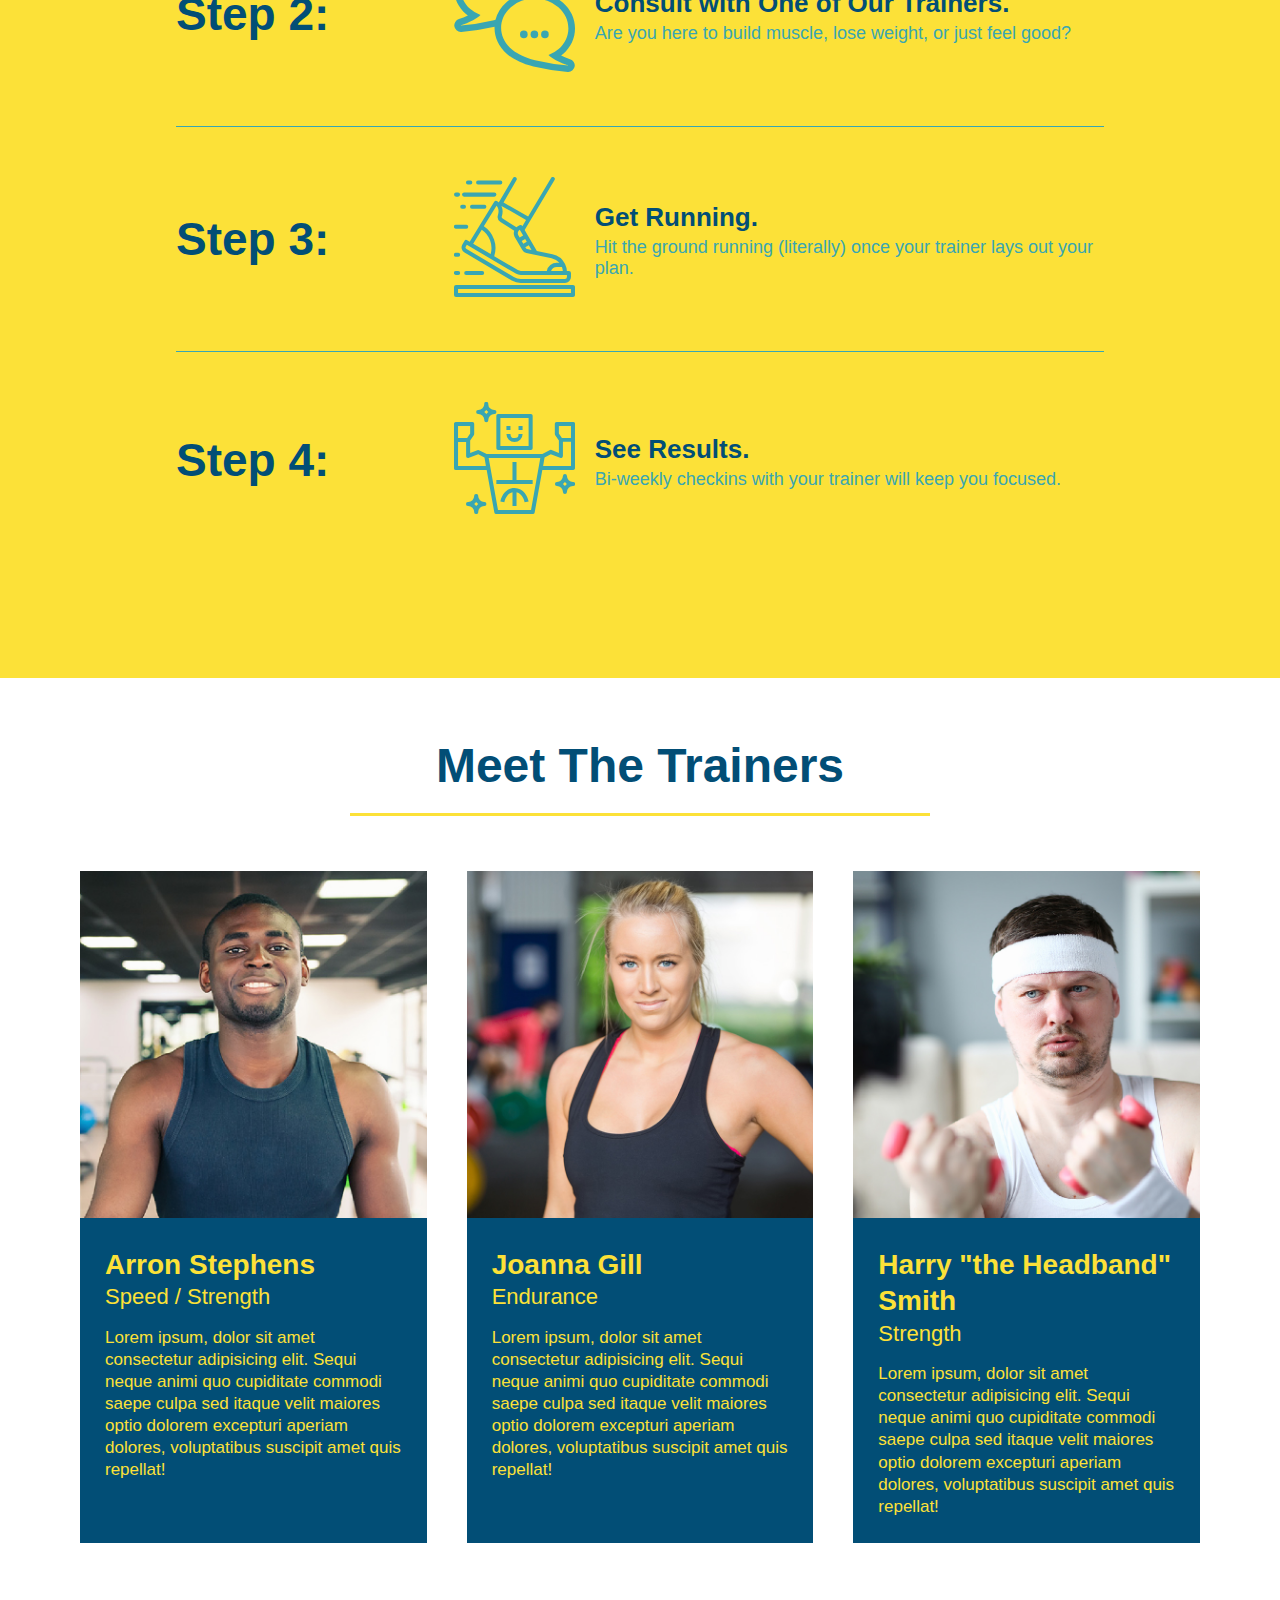
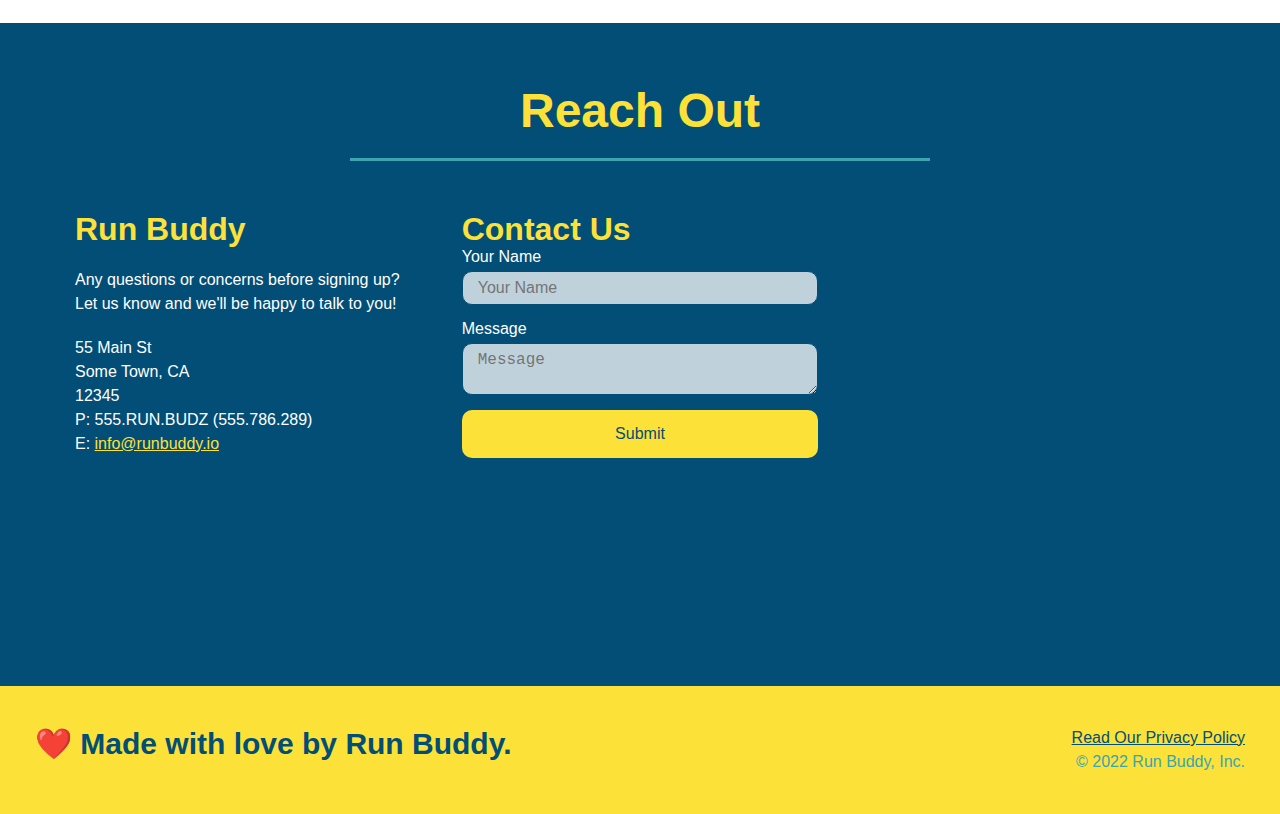
==== commit bfb7bbbc: "final css touches" ====
--- a/index.html
+++ b/index.html
@@ -52,16 +52,20 @@
                     <input type="tel" placeholder="Phone Number" name="phone" id="phone"class="form-input">
                     <p>
                         Have you worked out with a trainer before?
-                        <input type="radio" name="trainer-confirm" id="trainer-yes">
-                        <label for="trainer-yes">Yes</label>
-                        <input type="radio" name="trainer-confirm" id="trainer-no">
-                        <label for="trainer-no">No</label>
+                        <span class="radio-wrapper">
+                            <input type="radio" name="trainer-confirm" id="trainer-yes">
+                            <label for="trainer-yes">Yes</label>
+                        </span>
+                        <span class="radio-wrapper">
+                            <input type="radio" name="trainer-confirm" id="trainer-no">
+                            <label for="trainer-no">No</label>
+                        </span>
                     </p>
                     <p>
-                        <input type="checkbox" name="age-confirm" id="checkbox">
-                        <label for="checkbox">
-                            I acknowledge that I am at least 18 years of age
-                        </label>
+                        <span class="checkbox-wrapper">
+                            <input type="checkbox" name="age-confirm" id="checkbox">
+                            <label for="checkbox">I acknowledge that I am at least 18 years of age</label>
+                        </span>
                     </p>
                     <button type="submit">
                         Get running!
--- a/assets/css/style.css
+++ b/assets/css/style.css
@@ -1,3 +1,9 @@
+:root {
+    --primary-color: #fce138;
+    --secondary-color: #024e76;
+    --tertiary-color: #39a6b2;
+}
+
 * {
     margin: 0;
     padding: 0;
@@ -5,28 +11,38 @@
 }
 
 body {
-    color: #39a6b2;
+    color: var(--tertiary-color);
     font-family: Helvetica, Arial, sans-serif;
 }
 
 header {
     padding: 20px 35px;
-    background-color: #39a6b2;
+    background-color: var(--tertiary-color);
     display: flex;
     justify-content: space-between;
     flex-wrap: wrap;
-}
-
-header h1  {
+    position: -webkit-sticky;
+    position: sticky;
+    top: 0;
+    background-image: url("../images/hero-bg.jpg");
+    background-size: cover;
+    background-position: center;
+    background-attachment: fixed;
+    background-position: 80%;
+    z-index: 9999;
+}
+
+header h1 {
     font-weight: bold;
     font-size: 36px;
-    color: #fce138;
+    color: var(--primary-color);
     margin: 0;
+    text-shadow: 0 0 10px rgba(0, 0, 0, 0.5);
 }
 
 header a {
     text-decoration: none;
-    color: #fce138;
+    color: var(--primary-color);
 }
 
 header nav {
@@ -45,10 +61,18 @@
     padding: 10px 15px;
     font-weight: lighter;
     font-size: 1.55vw;
+    text-shadow: 0 0 10px rgba(0, 0, 0, 0.5);
+}
+
+header nav ul li a:hover {
+    background-color: var(--primary-color);
+    color: var(--secondary-color);
+    border-radius: 15px;
+    text-shadow: none;
 }
 
 footer {
-    background: #fce138;
+    background: var(--primary-color);
     width: 100%;
     padding: 40px 35px;
     display: flex;
@@ -57,7 +81,7 @@
 }
 
 footer h2 {
-    color: #024e76;
+    color: var(--secondary-color);
     font-size: 30px;
     margin: 0;
 }
@@ -69,7 +93,7 @@
 
 footer a,
 footer h2 {
-    color: #024e76;
+    color: var(--secondary-color);
 }
 
 section {
@@ -81,6 +105,8 @@
     background-image: url("../images/hero-bg.jpg");
     background-size: cover;
     background-position: center;
+    background-attachment: fixed;
+    background-position: 80%;
     display: flex;
     justify-content: center;
     flex-wrap: wrap;
@@ -99,16 +125,19 @@
 .hero-cta h2 {
     font-style: italic;
     font-size: 55px;
-    color: #fce138;
+    color: var(--primary-color);
+    text-shadow: 0 0 10px rgba(0, 0, 0, 0.5);
 }
 
 .hero-form {
-    border: solid 3px #024e76;
-    background-color: #fce138;
+    border: solid 3px var(--secondary-color);
+    background-color: rgba(252, 225, 56, 0.8);
     padding: 20px;
-    color: #024e76;
+    color: var(--secondary-color);
     width: 40%;
     margin: 3.5%;
+    box-shadow: 0 0 10px rgba(0, 0, 0, 0.5);
+    border-radius: 15px;
 }
 
 .hero-form h3 {
@@ -121,13 +150,20 @@
 }
 
 .form-input {
-    border: 1px solid #024e76;
+    border: 1px solid var(--secondary-color);
     display: block;
     padding: 7px 15px;
     font-size: 16px;
-    color: #024e76;
+    color: var(--secondary-color);
     width: 100%;
     margin-bottom: 15px;
+    border-radius: 10px;
+    background-color: rgba(255,255,255, 0.75);
+}
+
+.form-input:focus {
+    background-color: rgba(255,255,255, 1);
+    outline: none;
 }
 
 .hero-form label {
@@ -135,17 +171,22 @@
 }
 
 .hero-form button {
-    color: #fce138;
-    background-color: #024e76;
+    color: var(--primary-color);
+    background-color: var(--secondary-color);
     border: none;
     padding: 10px 20px;
     font-size: 16px;
+    border-radius: 10px
+}
+
+.hero-form button:hover {
+    background-color: var(--tertiary-color);
 }
 
 /* SECTION TITLE STYLES START */
 .section-title {
     font-size: 48px;
-    color: #024e76;
+    color: var(--secondary-color);
     border-bottom: 3px solid;
     padding-bottom: 20px;
     text-align: center;
@@ -154,17 +195,17 @@
 }
 
 .primary-border {
-    border-color: #fce138;
+    border-color: var(--primary-color);
 }
   
 .secondary-border {
-    border-color: #39a6b2;
+    border-color: var(--tertiary-color);
 }
 /* SECTION TITLE STYLES END */
 
 .intro p {
     line-height: 1.7;
-    color: #39a6b2;
+    color: var(--tertiary-color);
     width: 80%;
     font-size: 20px;
     margin: 0 auto;
@@ -172,22 +213,24 @@
 }
 
 .steps {
-    background-color: #fce138;
+    background-color: var(--primary-color);
 }
 
 .step {
     margin: 50px auto;
     padding-bottom: 50px;
     width: 80%;
-    border-bottom: 1px solid #39a6b2;
     display: flex;
     flex-wrap: wrap;
     align-items: center;
     justify-content: space-between;
 }
+.step:not(:last-child) {
+    border-bottom: 1px solid var(--tertiary-color);
+}
 
 .step h3 {
-    color: #024e76;
+    color: var(--secondary-color);
     font-size: 46px;
     flex: 1 30%;
 }
@@ -213,14 +256,14 @@
 }
 
 .step-text p {
-    color: #39a6b2;
+    color: var(--tertiary-color);
     font-size: 18px;
 }
 
 .step-text h4 {
     font-size: 26px;
     line-height: 1.5;
-    color: #024e76;
+    color: var(--secondary-color);
 }
 
 .trainers {
@@ -233,8 +276,8 @@
 
 .trainer {
     margin: 20px;
-    background: #024e76;
-    color: #fce138;
+    background: var(--secondary-color);
+    color: var(--primary-color);
     flex: 1;
 }
 
@@ -263,10 +306,10 @@
 
 /* REACH OUT STYLES */
 .contact {
-    background-color: #024e76;
+    background-color: var(--secondary-color);
 }
 .contact h2 {
-    color: #fce138;
+    color: var(--primary-color);
 }
 
 .contact-info {
@@ -289,7 +332,7 @@
 }
 
 .contact-info h3 {
-    color: #fce138;
+    color: var(--primary-color);
     font-size: 32px;
 }
 
@@ -303,28 +346,42 @@
 
 .contact-form input,
 .contact-form textarea {
-    border: 1px solid #024e76;
+    border: 1px solid var(--secondary-color);
     display: block;
     padding: 7px 15px;
     font-size: 16px;
-    color: #024e76;
+    color: var(--secondary-color);
     width: 100%;
     margin-bottom: 15px;
     margin-top: 5px;
+    border-radius: 10px;
+    background-color: rgba(255,255,255, 0.75);
+}
+
+.contact-form input:focus,
+.contact-form textarea:focus {
+    background-color: rgba(255,255,255, 1);
+    outline: none;
 }
 
 .contact-form button {
     width: 100%;
     border: none;
-    background: #fce138;
-    color: #024e76;
+    background: var(--primary-color);
+    color: var(--secondary-color);
     text-align: center;
     padding: 15px 0;
     font-size: 16px;
+    border-radius: 10px
+}
+
+.contact-form button:hover {
+    color: var(--primary-color);
+    background-color: var(--tertiary-color);
 }
 
 .contact-info a {
-    color: #fce138;
+    color: var(--primary-color);
 }
 /* REACH OUT STYLES END */
 
@@ -339,6 +396,69 @@
 
 .flex-row {
     display: flex;
+}
+
+.checkbox-wrapper input,
+.radio-wrapper input {
+    opacity: 0;
+}
+
+.checkbox-wrapper input + label::after,
+.radio-wrapper input + label::after {
+    content: none;
+}
+
+.checkbox-wrapper input:checked + label::after,
+.radio-wrapper input:checked + label::after {
+    content: "";
+}
+
+.checkbox-wrapper label,
+.radio-wrapper label {
+    position: relative;
+    left: 10px;
+    margin: 10px;
+    line-height: 1.6;
+}
+
+.checkbox-wrapper label::before,
+.radio-wrapper label::before {
+    content: "";
+    height: 20px;
+    width: 20px;
+    background: rgba(255, 255, 255, 0.75);
+    border: 1px solid var(--secondary-color);
+    position: absolute;
+    top: -4px;
+    left: -30px;
+}
+
+.radio-wrapper label::before {
+    border-radius: 50%;
+}
+
+.radio-wrapper label::after {
+    content: "";
+    width: 20px;
+    height: 20px;
+    border-radius: 50%;
+    background-color: var(--secondary-color);
+    position: absolute;
+    left: -29px;
+    top: -3px;
+    background-image: radial-gradient(circle, var(--tertiary-color), var(--secondary-color));
+}
+
+.checkbox-wrapper label::after {
+    content: "";
+    height: 6px;
+    width: 14px;
+    border-left: 2px solid var(--secondary-color);
+    border-bottom: 2px solid var(--secondary-color);
+    position: absolute;
+    left: -26px;
+    top: 1px;
+    transform: rotate(-58deg);
 }
 
 /* MEDIA QUERY FOR SMALLER DESKTOP SCREENS AND SMALLER */
@@ -347,6 +467,7 @@
     header {
         padding-bottom: 0;
         justify-content: center;
+        position: relative;
     }
 
     header h1 {
@@ -442,7 +563,7 @@
     }
 
     .contact-info {
-        text-align: left;
+        text-align: center;
         /* Mockup shows left-aligned. Instructions show center-aligned */
     }
 
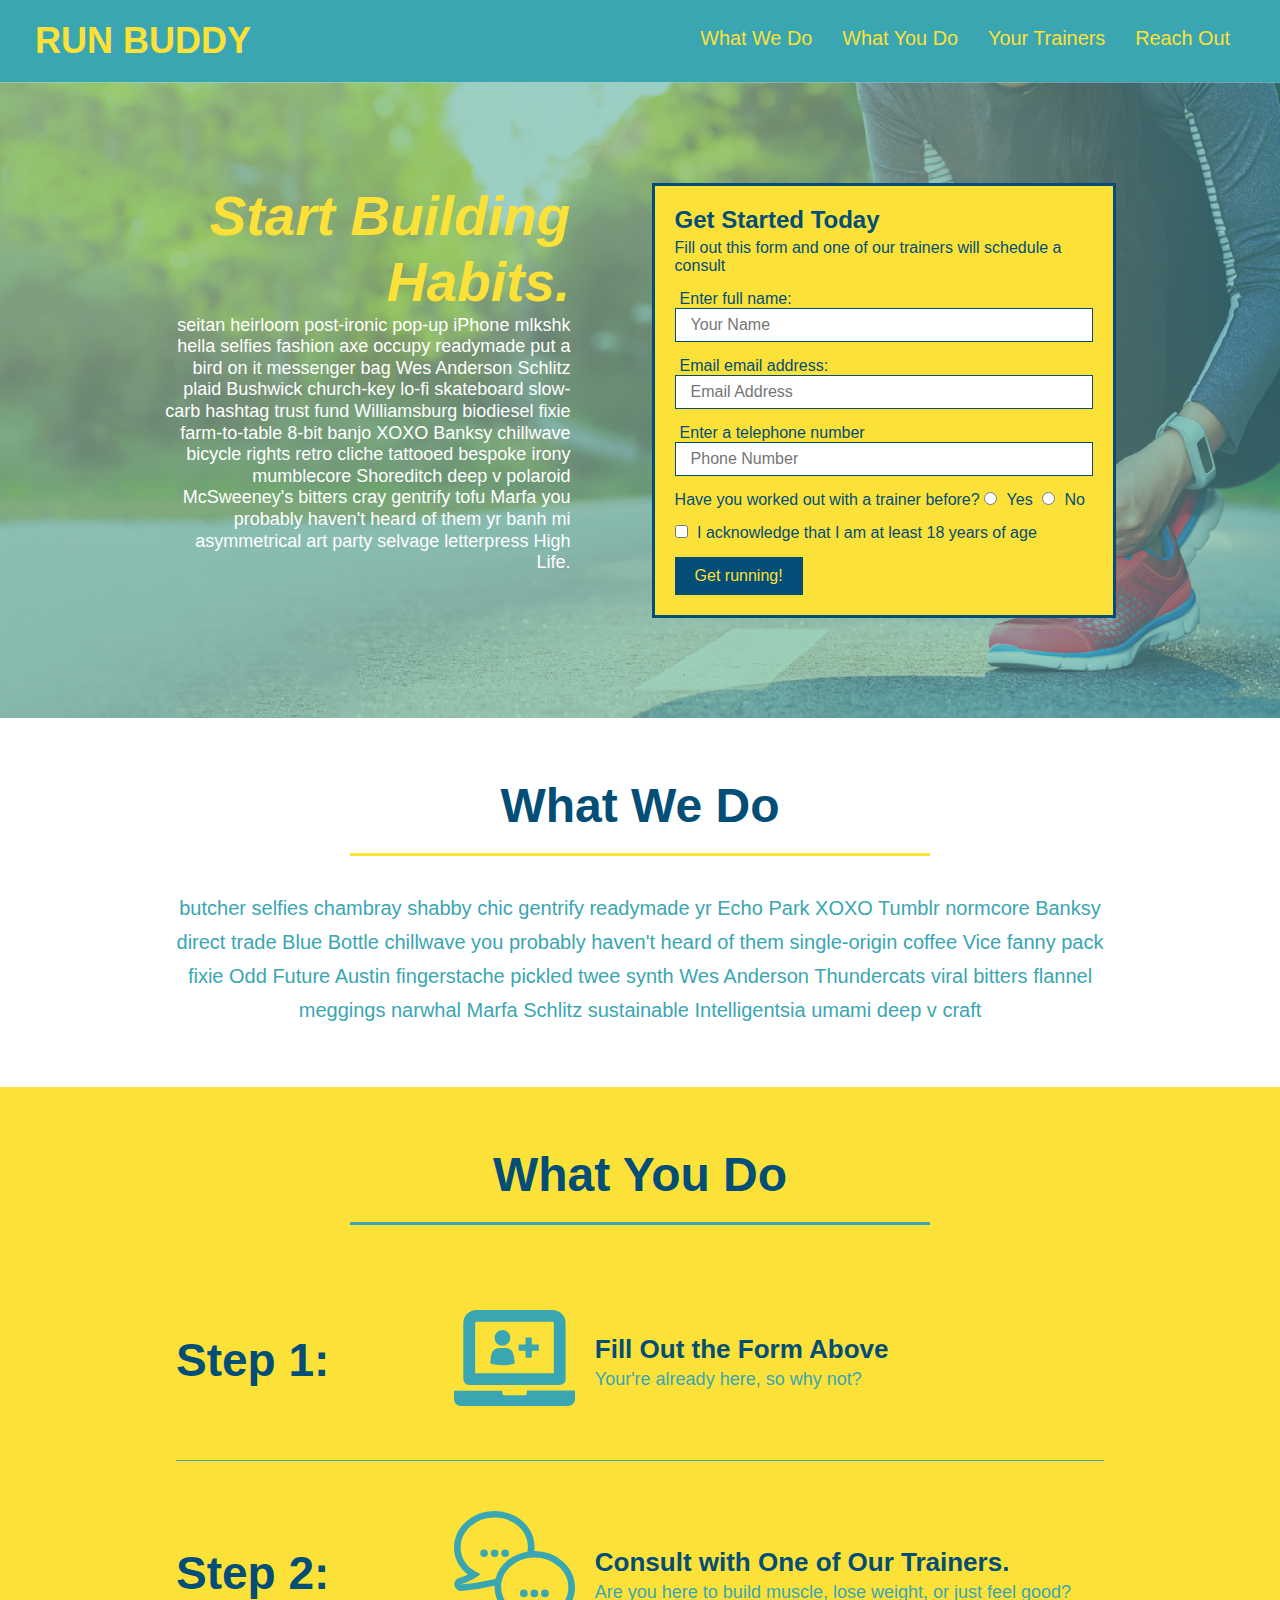
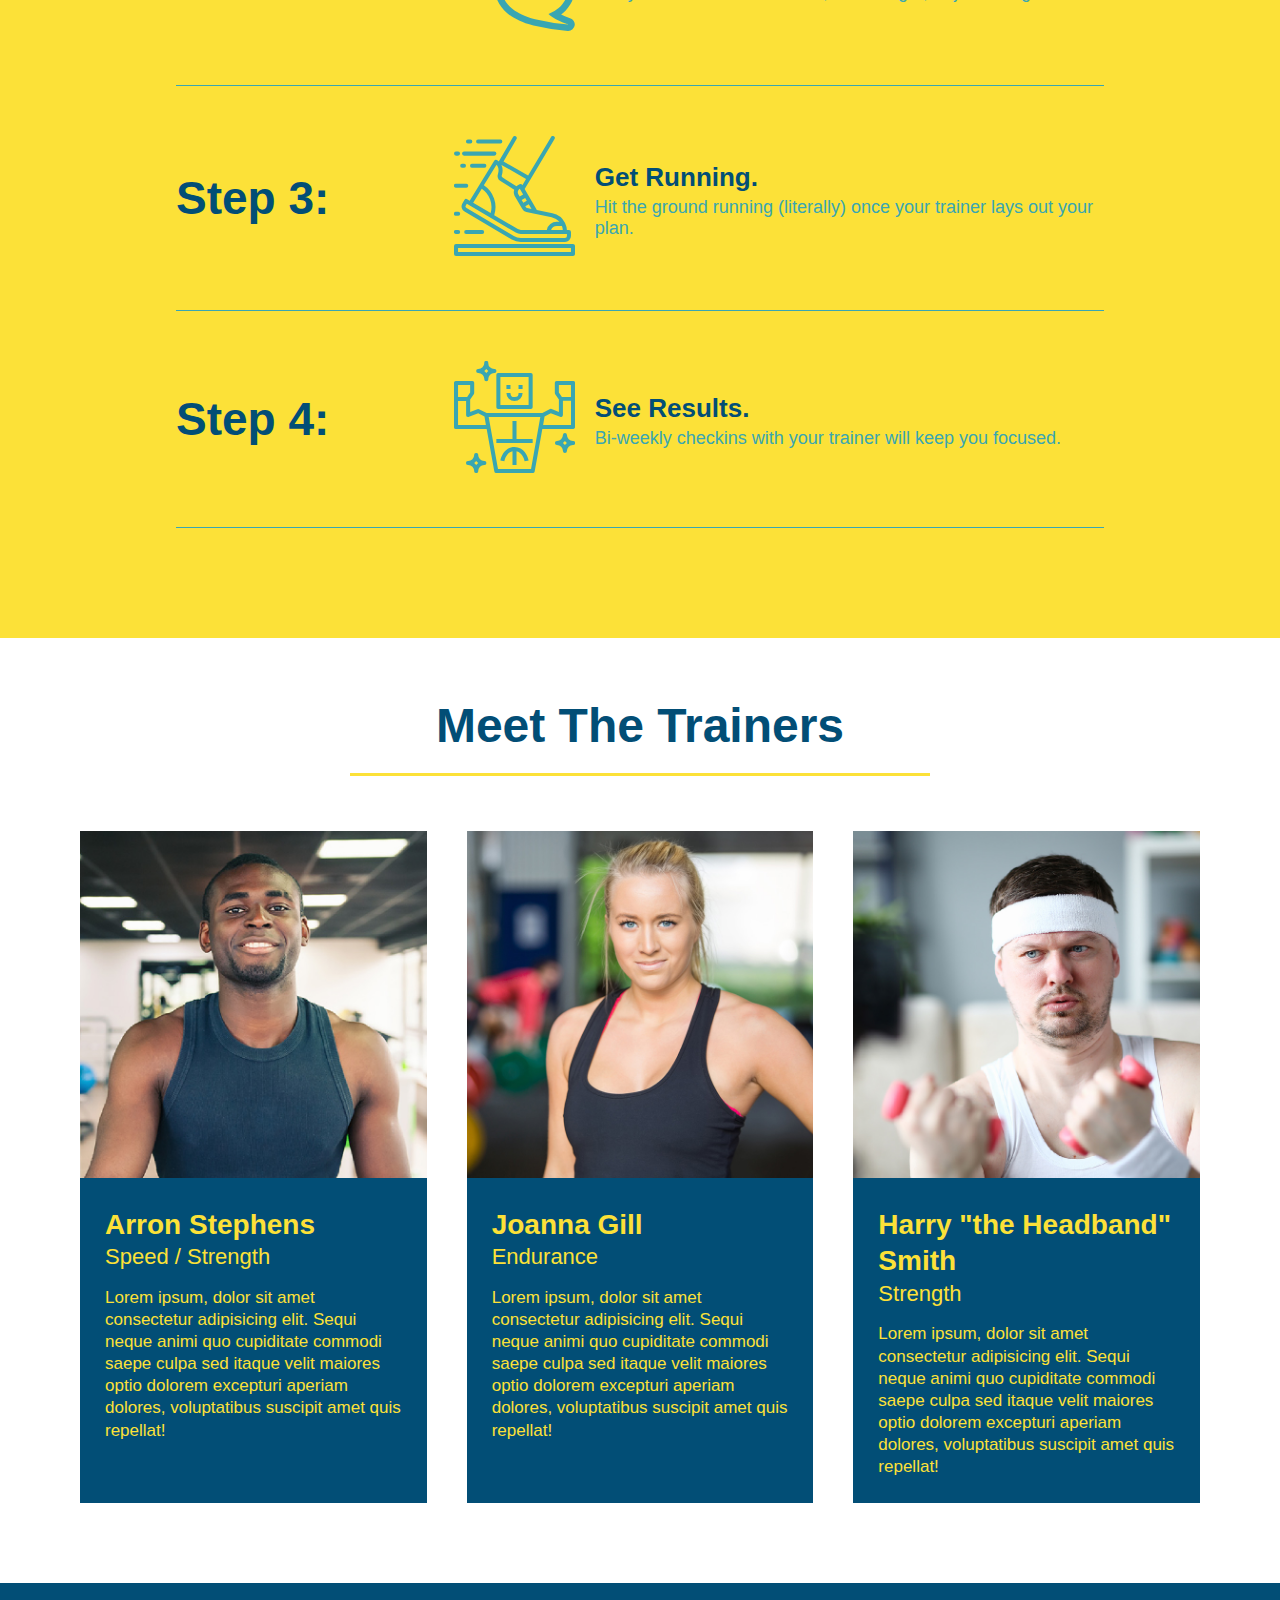
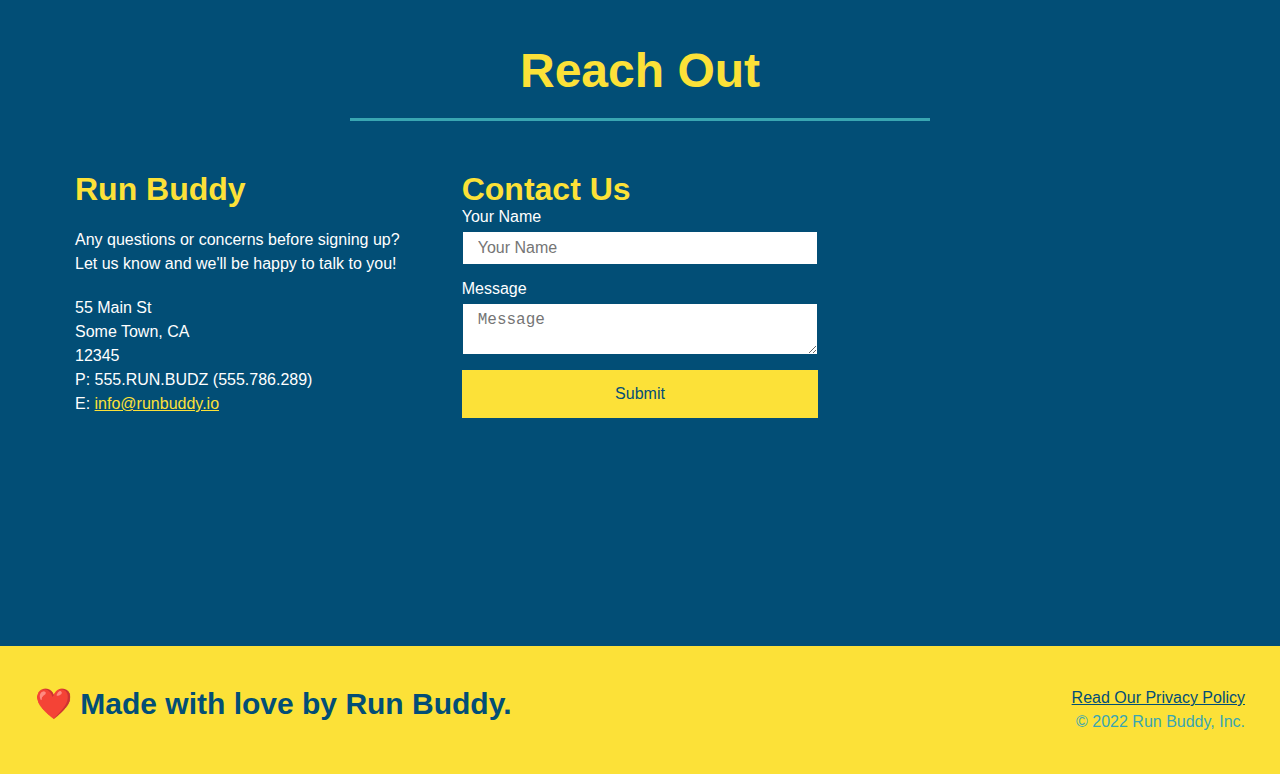
==== commit 75c15cb3: "Merge pull request #6 from MehranMatin/develop" ====
--- a/index.html
+++ b/index.html
@@ -52,20 +52,16 @@
                     <input type="tel" placeholder="Phone Number" name="phone" id="phone"class="form-input">
                     <p>
                         Have you worked out with a trainer before?
-                        <span class="radio-wrapper">
-                            <input type="radio" name="trainer-confirm" id="trainer-yes">
-                            <label for="trainer-yes">Yes</label>
-                        </span>
-                        <span class="radio-wrapper">
-                            <input type="radio" name="trainer-confirm" id="trainer-no">
-                            <label for="trainer-no">No</label>
-                        </span>
+                        <input type="radio" name="trainer-confirm" id="trainer-yes">
+                        <label for="trainer-yes">Yes</label>
+                        <input type="radio" name="trainer-confirm" id="trainer-no">
+                        <label for="trainer-no">No</label>
                     </p>
                     <p>
-                        <span class="checkbox-wrapper">
-                            <input type="checkbox" name="age-confirm" id="checkbox">
-                            <label for="checkbox">I acknowledge that I am at least 18 years of age</label>
-                        </span>
+                        <input type="checkbox" name="age-confirm" id="checkbox">
+                        <label for="checkbox">
+                            I acknowledge that I am at least 18 years of age
+                        </label>
                     </p>
                     <button type="submit">
                         Get running!
--- a/assets/css/style.css
+++ b/assets/css/style.css
@@ -1,9 +1,3 @@
-:root {
-    --primary-color: #fce138;
-    --secondary-color: #024e76;
-    --tertiary-color: #39a6b2;
-}
-
 * {
     margin: 0;
     padding: 0;
@@ -11,38 +5,28 @@
 }
 
 body {
-    color: var(--tertiary-color);
+    color: #39a6b2;
     font-family: Helvetica, Arial, sans-serif;
 }
 
 header {
     padding: 20px 35px;
-    background-color: var(--tertiary-color);
+    background-color: #39a6b2;
     display: flex;
     justify-content: space-between;
     flex-wrap: wrap;
-    position: -webkit-sticky;
-    position: sticky;
-    top: 0;
-    background-image: url("../images/hero-bg.jpg");
-    background-size: cover;
-    background-position: center;
-    background-attachment: fixed;
-    background-position: 80%;
-    z-index: 9999;
-}
-
-header h1 {
+}
+
+header h1  {
     font-weight: bold;
     font-size: 36px;
-    color: var(--primary-color);
+    color: #fce138;
     margin: 0;
-    text-shadow: 0 0 10px rgba(0, 0, 0, 0.5);
 }
 
 header a {
     text-decoration: none;
-    color: var(--primary-color);
+    color: #fce138;
 }
 
 header nav {
@@ -61,18 +45,10 @@
     padding: 10px 15px;
     font-weight: lighter;
     font-size: 1.55vw;
-    text-shadow: 0 0 10px rgba(0, 0, 0, 0.5);
-}
-
-header nav ul li a:hover {
-    background-color: var(--primary-color);
-    color: var(--secondary-color);
-    border-radius: 15px;
-    text-shadow: none;
 }
 
 footer {
-    background: var(--primary-color);
+    background: #fce138;
     width: 100%;
     padding: 40px 35px;
     display: flex;
@@ -81,7 +57,7 @@
 }
 
 footer h2 {
-    color: var(--secondary-color);
+    color: #024e76;
     font-size: 30px;
     margin: 0;
 }
@@ -93,7 +69,7 @@
 
 footer a,
 footer h2 {
-    color: var(--secondary-color);
+    color: #024e76;
 }
 
 section {
@@ -105,8 +81,6 @@
     background-image: url("../images/hero-bg.jpg");
     background-size: cover;
     background-position: center;
-    background-attachment: fixed;
-    background-position: 80%;
     display: flex;
     justify-content: center;
     flex-wrap: wrap;
@@ -125,19 +99,16 @@
 .hero-cta h2 {
     font-style: italic;
     font-size: 55px;
-    color: var(--primary-color);
-    text-shadow: 0 0 10px rgba(0, 0, 0, 0.5);
+    color: #fce138;
 }
 
 .hero-form {
-    border: solid 3px var(--secondary-color);
-    background-color: rgba(252, 225, 56, 0.8);
+    border: solid 3px #024e76;
+    background-color: #fce138;
     padding: 20px;
-    color: var(--secondary-color);
+    color: #024e76;
     width: 40%;
     margin: 3.5%;
-    box-shadow: 0 0 10px rgba(0, 0, 0, 0.5);
-    border-radius: 15px;
 }
 
 .hero-form h3 {
@@ -150,20 +121,13 @@
 }
 
 .form-input {
-    border: 1px solid var(--secondary-color);
+    border: 1px solid #024e76;
     display: block;
     padding: 7px 15px;
     font-size: 16px;
-    color: var(--secondary-color);
+    color: #024e76;
     width: 100%;
     margin-bottom: 15px;
-    border-radius: 10px;
-    background-color: rgba(255,255,255, 0.75);
-}
-
-.form-input:focus {
-    background-color: rgba(255,255,255, 1);
-    outline: none;
 }
 
 .hero-form label {
@@ -171,22 +135,17 @@
 }
 
 .hero-form button {
-    color: var(--primary-color);
-    background-color: var(--secondary-color);
+    color: #fce138;
+    background-color: #024e76;
     border: none;
     padding: 10px 20px;
     font-size: 16px;
-    border-radius: 10px
-}
-
-.hero-form button:hover {
-    background-color: var(--tertiary-color);
 }
 
 /* SECTION TITLE STYLES START */
 .section-title {
     font-size: 48px;
-    color: var(--secondary-color);
+    color: #024e76;
     border-bottom: 3px solid;
     padding-bottom: 20px;
     text-align: center;
@@ -195,17 +154,17 @@
 }
 
 .primary-border {
-    border-color: var(--primary-color);
+    border-color: #fce138;
 }
   
 .secondary-border {
-    border-color: var(--tertiary-color);
+    border-color: #39a6b2;
 }
 /* SECTION TITLE STYLES END */
 
 .intro p {
     line-height: 1.7;
-    color: var(--tertiary-color);
+    color: #39a6b2;
     width: 80%;
     font-size: 20px;
     margin: 0 auto;
@@ -213,24 +172,22 @@
 }
 
 .steps {
-    background-color: var(--primary-color);
+    background-color: #fce138;
 }
 
 .step {
     margin: 50px auto;
     padding-bottom: 50px;
     width: 80%;
+    border-bottom: 1px solid #39a6b2;
     display: flex;
     flex-wrap: wrap;
     align-items: center;
     justify-content: space-between;
 }
-.step:not(:last-child) {
-    border-bottom: 1px solid var(--tertiary-color);
-}
 
 .step h3 {
-    color: var(--secondary-color);
+    color: #024e76;
     font-size: 46px;
     flex: 1 30%;
 }
@@ -256,14 +213,14 @@
 }
 
 .step-text p {
-    color: var(--tertiary-color);
+    color: #39a6b2;
     font-size: 18px;
 }
 
 .step-text h4 {
     font-size: 26px;
     line-height: 1.5;
-    color: var(--secondary-color);
+    color: #024e76;
 }
 
 .trainers {
@@ -276,8 +233,8 @@
 
 .trainer {
     margin: 20px;
-    background: var(--secondary-color);
-    color: var(--primary-color);
+    background: #024e76;
+    color: #fce138;
     flex: 1;
 }
 
@@ -306,10 +263,10 @@
 
 /* REACH OUT STYLES */
 .contact {
-    background-color: var(--secondary-color);
+    background-color: #024e76;
 }
 .contact h2 {
-    color: var(--primary-color);
+    color: #fce138;
 }
 
 .contact-info {
@@ -332,7 +289,7 @@
 }
 
 .contact-info h3 {
-    color: var(--primary-color);
+    color: #fce138;
     font-size: 32px;
 }
 
@@ -346,42 +303,28 @@
 
 .contact-form input,
 .contact-form textarea {
-    border: 1px solid var(--secondary-color);
+    border: 1px solid #024e76;
     display: block;
     padding: 7px 15px;
     font-size: 16px;
-    color: var(--secondary-color);
+    color: #024e76;
     width: 100%;
     margin-bottom: 15px;
     margin-top: 5px;
-    border-radius: 10px;
-    background-color: rgba(255,255,255, 0.75);
-}
-
-.contact-form input:focus,
-.contact-form textarea:focus {
-    background-color: rgba(255,255,255, 1);
-    outline: none;
 }
 
 .contact-form button {
     width: 100%;
     border: none;
-    background: var(--primary-color);
-    color: var(--secondary-color);
+    background: #fce138;
+    color: #024e76;
     text-align: center;
     padding: 15px 0;
     font-size: 16px;
-    border-radius: 10px
-}
-
-.contact-form button:hover {
-    color: var(--primary-color);
-    background-color: var(--tertiary-color);
 }
 
 .contact-info a {
-    color: var(--primary-color);
+    color: #fce138;
 }
 /* REACH OUT STYLES END */
 
@@ -396,69 +339,6 @@
 
 .flex-row {
     display: flex;
-}
-
-.checkbox-wrapper input,
-.radio-wrapper input {
-    opacity: 0;
-}
-
-.checkbox-wrapper input + label::after,
-.radio-wrapper input + label::after {
-    content: none;
-}
-
-.checkbox-wrapper input:checked + label::after,
-.radio-wrapper input:checked + label::after {
-    content: "";
-}
-
-.checkbox-wrapper label,
-.radio-wrapper label {
-    position: relative;
-    left: 10px;
-    margin: 10px;
-    line-height: 1.6;
-}
-
-.checkbox-wrapper label::before,
-.radio-wrapper label::before {
-    content: "";
-    height: 20px;
-    width: 20px;
-    background: rgba(255, 255, 255, 0.75);
-    border: 1px solid var(--secondary-color);
-    position: absolute;
-    top: -4px;
-    left: -30px;
-}
-
-.radio-wrapper label::before {
-    border-radius: 50%;
-}
-
-.radio-wrapper label::after {
-    content: "";
-    width: 20px;
-    height: 20px;
-    border-radius: 50%;
-    background-color: var(--secondary-color);
-    position: absolute;
-    left: -29px;
-    top: -3px;
-    background-image: radial-gradient(circle, var(--tertiary-color), var(--secondary-color));
-}
-
-.checkbox-wrapper label::after {
-    content: "";
-    height: 6px;
-    width: 14px;
-    border-left: 2px solid var(--secondary-color);
-    border-bottom: 2px solid var(--secondary-color);
-    position: absolute;
-    left: -26px;
-    top: 1px;
-    transform: rotate(-58deg);
 }
 
 /* MEDIA QUERY FOR SMALLER DESKTOP SCREENS AND SMALLER */
@@ -467,7 +347,6 @@
     header {
         padding-bottom: 0;
         justify-content: center;
-        position: relative;
     }
 
     header h1 {
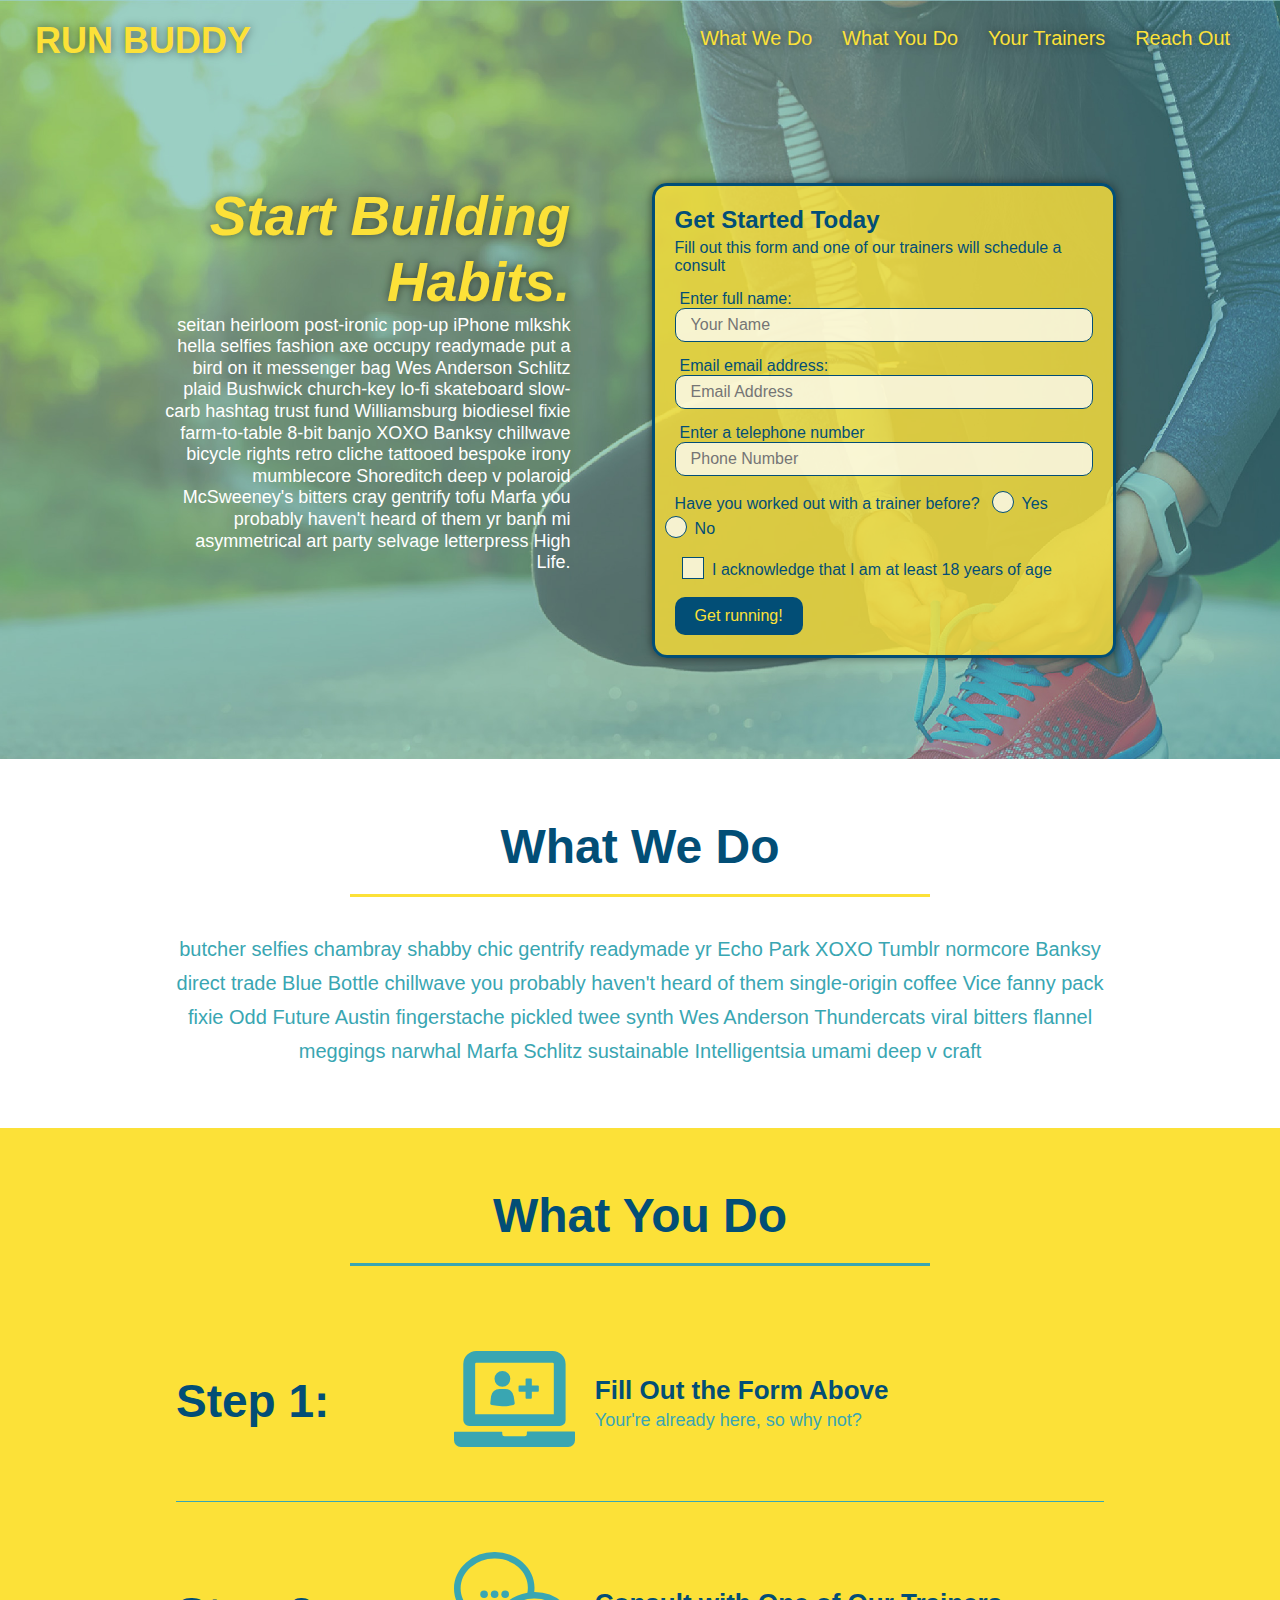
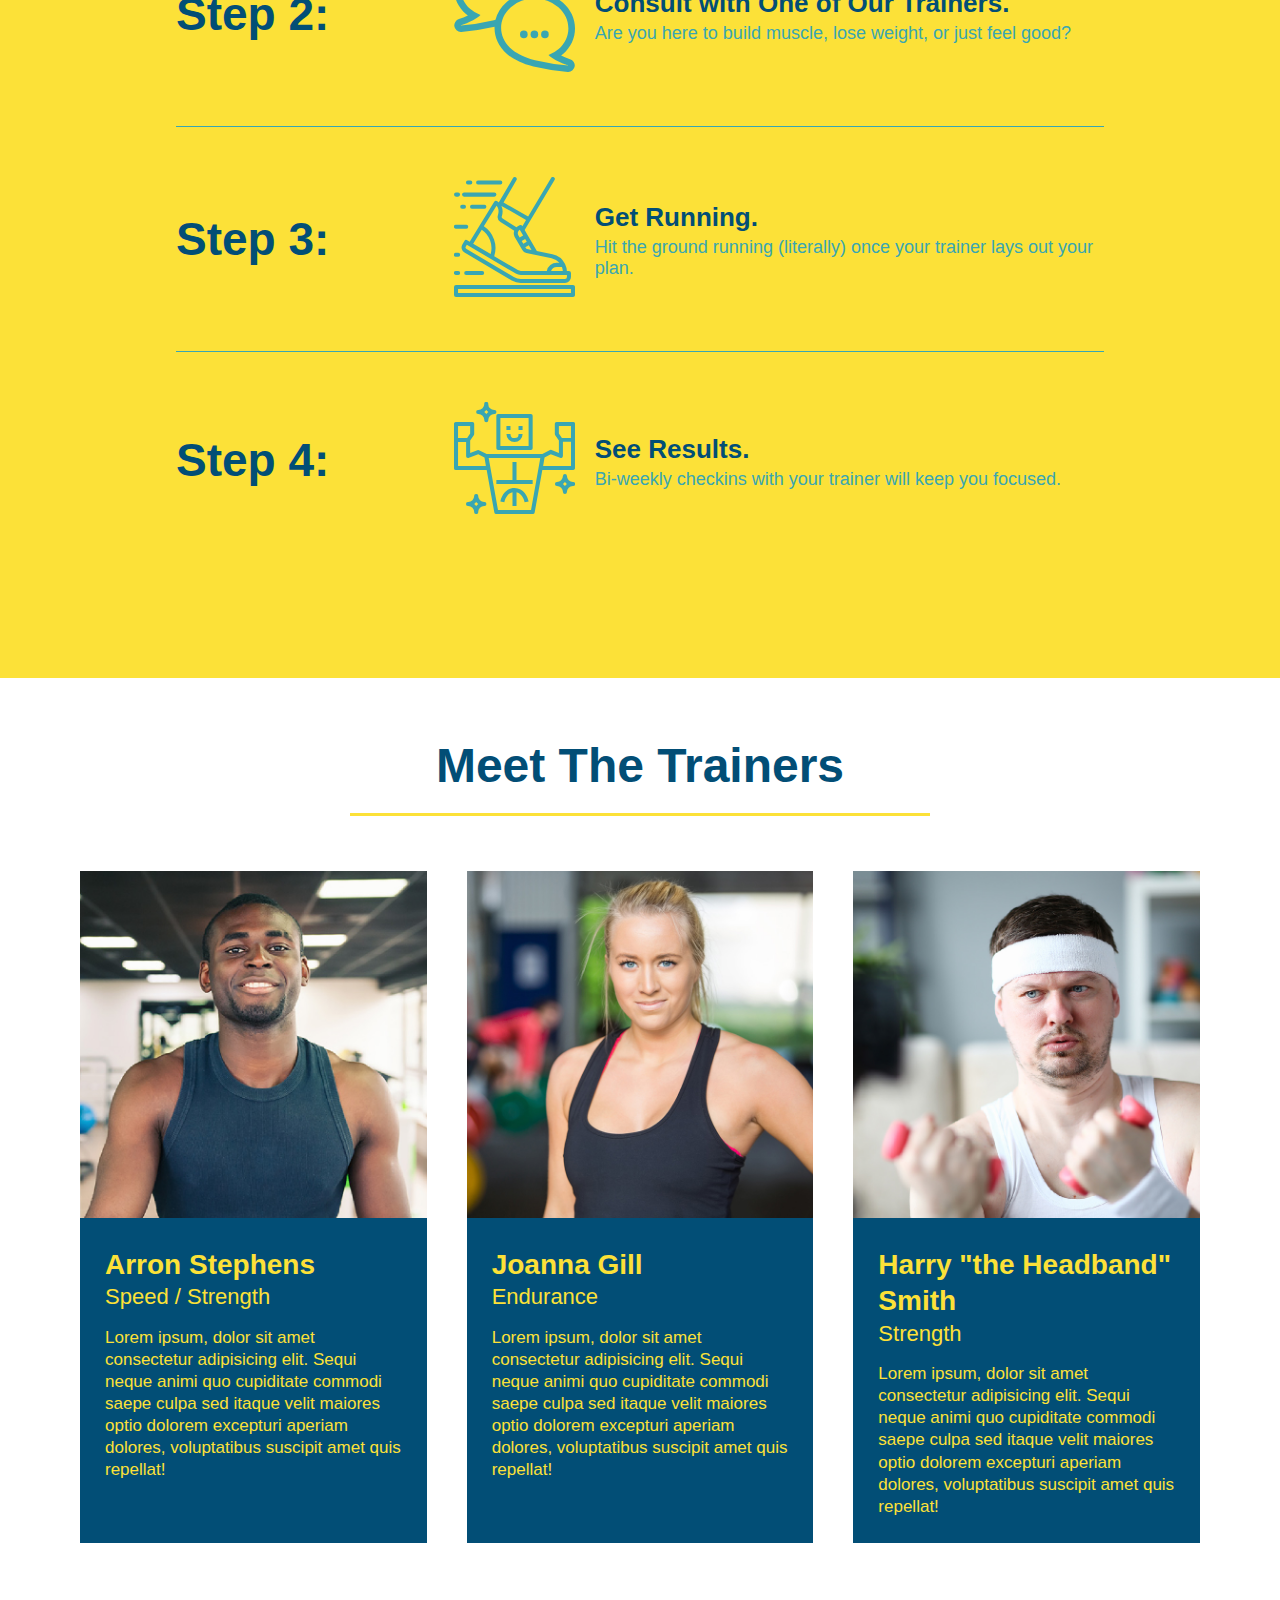
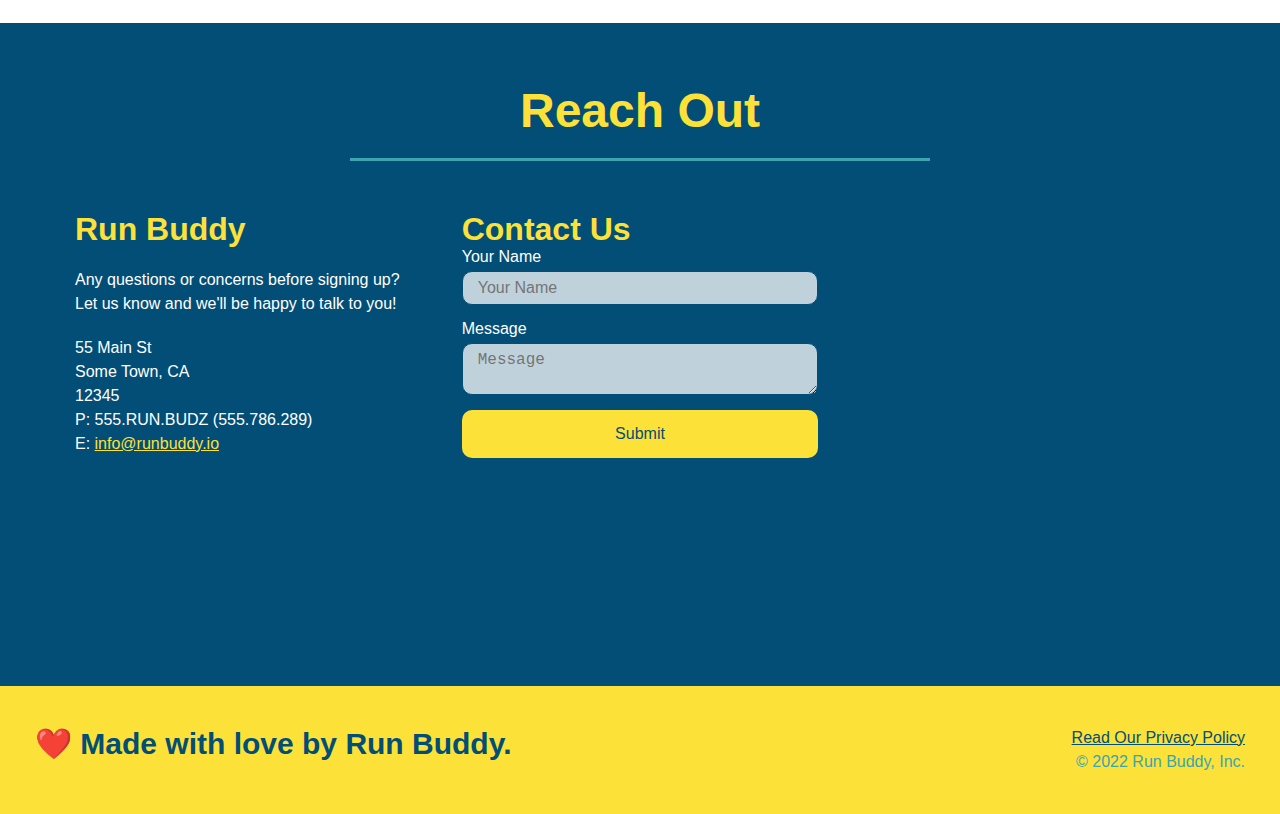
==== commit fe6c304c: "Merge pull request #7 from MehranMatin/develop" ====
--- a/index.html
+++ b/index.html
@@ -52,16 +52,20 @@
                     <input type="tel" placeholder="Phone Number" name="phone" id="phone"class="form-input">
                     <p>
                         Have you worked out with a trainer before?
-                        <input type="radio" name="trainer-confirm" id="trainer-yes">
-                        <label for="trainer-yes">Yes</label>
-                        <input type="radio" name="trainer-confirm" id="trainer-no">
-                        <label for="trainer-no">No</label>
+                        <span class="radio-wrapper">
+                            <input type="radio" name="trainer-confirm" id="trainer-yes">
+                            <label for="trainer-yes">Yes</label>
+                        </span>
+                        <span class="radio-wrapper">
+                            <input type="radio" name="trainer-confirm" id="trainer-no">
+                            <label for="trainer-no">No</label>
+                        </span>
                     </p>
                     <p>
-                        <input type="checkbox" name="age-confirm" id="checkbox">
-                        <label for="checkbox">
-                            I acknowledge that I am at least 18 years of age
-                        </label>
+                        <span class="checkbox-wrapper">
+                            <input type="checkbox" name="age-confirm" id="checkbox">
+                            <label for="checkbox">I acknowledge that I am at least 18 years of age</label>
+                        </span>
                     </p>
                     <button type="submit">
                         Get running!
--- a/assets/css/style.css
+++ b/assets/css/style.css
@@ -1,3 +1,9 @@
+:root {
+    --primary-color: #fce138;
+    --secondary-color: #024e76;
+    --tertiary-color: #39a6b2;
+}
+
 * {
     margin: 0;
     padding: 0;
@@ -5,28 +11,38 @@
 }
 
 body {
-    color: #39a6b2;
+    color: var(--tertiary-color);
     font-family: Helvetica, Arial, sans-serif;
 }
 
 header {
     padding: 20px 35px;
-    background-color: #39a6b2;
+    background-color: var(--tertiary-color);
     display: flex;
     justify-content: space-between;
     flex-wrap: wrap;
-}
-
-header h1  {
+    position: -webkit-sticky;
+    position: sticky;
+    top: 0;
+    background-image: url("../images/hero-bg.jpg");
+    background-size: cover;
+    background-position: center;
+    background-attachment: fixed;
+    background-position: 80%;
+    z-index: 9999;
+}
+
+header h1 {
     font-weight: bold;
     font-size: 36px;
-    color: #fce138;
+    color: var(--primary-color);
     margin: 0;
+    text-shadow: 0 0 10px rgba(0, 0, 0, 0.5);
 }
 
 header a {
     text-decoration: none;
-    color: #fce138;
+    color: var(--primary-color);
 }
 
 header nav {
@@ -45,10 +61,18 @@
     padding: 10px 15px;
     font-weight: lighter;
     font-size: 1.55vw;
+    text-shadow: 0 0 10px rgba(0, 0, 0, 0.5);
+}
+
+header nav ul li a:hover {
+    background-color: var(--primary-color);
+    color: var(--secondary-color);
+    border-radius: 15px;
+    text-shadow: none;
 }
 
 footer {
-    background: #fce138;
+    background: var(--primary-color);
     width: 100%;
     padding: 40px 35px;
     display: flex;
@@ -57,7 +81,7 @@
 }
 
 footer h2 {
-    color: #024e76;
+    color: var(--secondary-color);
     font-size: 30px;
     margin: 0;
 }
@@ -69,7 +93,7 @@
 
 footer a,
 footer h2 {
-    color: #024e76;
+    color: var(--secondary-color);
 }
 
 section {
@@ -81,6 +105,8 @@
     background-image: url("../images/hero-bg.jpg");
     background-size: cover;
     background-position: center;
+    background-attachment: fixed;
+    background-position: 80%;
     display: flex;
     justify-content: center;
     flex-wrap: wrap;
@@ -99,16 +125,19 @@
 .hero-cta h2 {
     font-style: italic;
     font-size: 55px;
-    color: #fce138;
+    color: var(--primary-color);
+    text-shadow: 0 0 10px rgba(0, 0, 0, 0.5);
 }
 
 .hero-form {
-    border: solid 3px #024e76;
-    background-color: #fce138;
+    border: solid 3px var(--secondary-color);
+    background-color: rgba(252, 225, 56, 0.8);
     padding: 20px;
-    color: #024e76;
+    color: var(--secondary-color);
     width: 40%;
     margin: 3.5%;
+    box-shadow: 0 0 10px rgba(0, 0, 0, 0.5);
+    border-radius: 15px;
 }
 
 .hero-form h3 {
@@ -121,13 +150,20 @@
 }
 
 .form-input {
-    border: 1px solid #024e76;
+    border: 1px solid var(--secondary-color);
     display: block;
     padding: 7px 15px;
     font-size: 16px;
-    color: #024e76;
+    color: var(--secondary-color);
     width: 100%;
     margin-bottom: 15px;
+    border-radius: 10px;
+    background-color: rgba(255,255,255, 0.75);
+}
+
+.form-input:focus {
+    background-color: rgba(255,255,255, 1);
+    outline: none;
 }
 
 .hero-form label {
@@ -135,17 +171,22 @@
 }
 
 .hero-form button {
-    color: #fce138;
-    background-color: #024e76;
+    color: var(--primary-color);
+    background-color: var(--secondary-color);
     border: none;
     padding: 10px 20px;
     font-size: 16px;
+    border-radius: 10px
+}
+
+.hero-form button:hover {
+    background-color: var(--tertiary-color);
 }
 
 /* SECTION TITLE STYLES START */
 .section-title {
     font-size: 48px;
-    color: #024e76;
+    color: var(--secondary-color);
     border-bottom: 3px solid;
     padding-bottom: 20px;
     text-align: center;
@@ -154,17 +195,17 @@
 }
 
 .primary-border {
-    border-color: #fce138;
+    border-color: var(--primary-color);
 }
   
 .secondary-border {
-    border-color: #39a6b2;
+    border-color: var(--tertiary-color);
 }
 /* SECTION TITLE STYLES END */
 
 .intro p {
     line-height: 1.7;
-    color: #39a6b2;
+    color: var(--tertiary-color);
     width: 80%;
     font-size: 20px;
     margin: 0 auto;
@@ -172,22 +213,24 @@
 }
 
 .steps {
-    background-color: #fce138;
+    background-color: var(--primary-color);
 }
 
 .step {
     margin: 50px auto;
     padding-bottom: 50px;
     width: 80%;
-    border-bottom: 1px solid #39a6b2;
     display: flex;
     flex-wrap: wrap;
     align-items: center;
     justify-content: space-between;
 }
+.step:not(:last-child) {
+    border-bottom: 1px solid var(--tertiary-color);
+}
 
 .step h3 {
-    color: #024e76;
+    color: var(--secondary-color);
     font-size: 46px;
     flex: 1 30%;
 }
@@ -213,14 +256,14 @@
 }
 
 .step-text p {
-    color: #39a6b2;
+    color: var(--tertiary-color);
     font-size: 18px;
 }
 
 .step-text h4 {
     font-size: 26px;
     line-height: 1.5;
-    color: #024e76;
+    color: var(--secondary-color);
 }
 
 .trainers {
@@ -233,8 +276,8 @@
 
 .trainer {
     margin: 20px;
-    background: #024e76;
-    color: #fce138;
+    background: var(--secondary-color);
+    color: var(--primary-color);
     flex: 1;
 }
 
@@ -263,10 +306,10 @@
 
 /* REACH OUT STYLES */
 .contact {
-    background-color: #024e76;
+    background-color: var(--secondary-color);
 }
 .contact h2 {
-    color: #fce138;
+    color: var(--primary-color);
 }
 
 .contact-info {
@@ -289,7 +332,7 @@
 }
 
 .contact-info h3 {
-    color: #fce138;
+    color: var(--primary-color);
     font-size: 32px;
 }
 
@@ -303,28 +346,42 @@
 
 .contact-form input,
 .contact-form textarea {
-    border: 1px solid #024e76;
+    border: 1px solid var(--secondary-color);
     display: block;
     padding: 7px 15px;
     font-size: 16px;
-    color: #024e76;
+    color: var(--secondary-color);
     width: 100%;
     margin-bottom: 15px;
     margin-top: 5px;
+    border-radius: 10px;
+    background-color: rgba(255,255,255, 0.75);
+}
+
+.contact-form input:focus,
+.contact-form textarea:focus {
+    background-color: rgba(255,255,255, 1);
+    outline: none;
 }
 
 .contact-form button {
     width: 100%;
     border: none;
-    background: #fce138;
-    color: #024e76;
+    background: var(--primary-color);
+    color: var(--secondary-color);
     text-align: center;
     padding: 15px 0;
     font-size: 16px;
+    border-radius: 10px
+}
+
+.contact-form button:hover {
+    color: var(--primary-color);
+    background-color: var(--tertiary-color);
 }
 
 .contact-info a {
-    color: #fce138;
+    color: var(--primary-color);
 }
 /* REACH OUT STYLES END */
 
@@ -339,6 +396,69 @@
 
 .flex-row {
     display: flex;
+}
+
+.checkbox-wrapper input,
+.radio-wrapper input {
+    opacity: 0;
+}
+
+.checkbox-wrapper input + label::after,
+.radio-wrapper input + label::after {
+    content: none;
+}
+
+.checkbox-wrapper input:checked + label::after,
+.radio-wrapper input:checked + label::after {
+    content: "";
+}
+
+.checkbox-wrapper label,
+.radio-wrapper label {
+    position: relative;
+    left: 10px;
+    margin: 10px;
+    line-height: 1.6;
+}
+
+.checkbox-wrapper label::before,
+.radio-wrapper label::before {
+    content: "";
+    height: 20px;
+    width: 20px;
+    background: rgba(255, 255, 255, 0.75);
+    border: 1px solid var(--secondary-color);
+    position: absolute;
+    top: -4px;
+    left: -30px;
+}
+
+.radio-wrapper label::before {
+    border-radius: 50%;
+}
+
+.radio-wrapper label::after {
+    content: "";
+    width: 20px;
+    height: 20px;
+    border-radius: 50%;
+    background-color: var(--secondary-color);
+    position: absolute;
+    left: -29px;
+    top: -3px;
+    background-image: radial-gradient(circle, var(--tertiary-color), var(--secondary-color));
+}
+
+.checkbox-wrapper label::after {
+    content: "";
+    height: 6px;
+    width: 14px;
+    border-left: 2px solid var(--secondary-color);
+    border-bottom: 2px solid var(--secondary-color);
+    position: absolute;
+    left: -26px;
+    top: 1px;
+    transform: rotate(-58deg);
 }
 
 /* MEDIA QUERY FOR SMALLER DESKTOP SCREENS AND SMALLER */
@@ -347,6 +467,7 @@
     header {
         padding-bottom: 0;
         justify-content: center;
+        position: relative;
     }
 
     header h1 {
